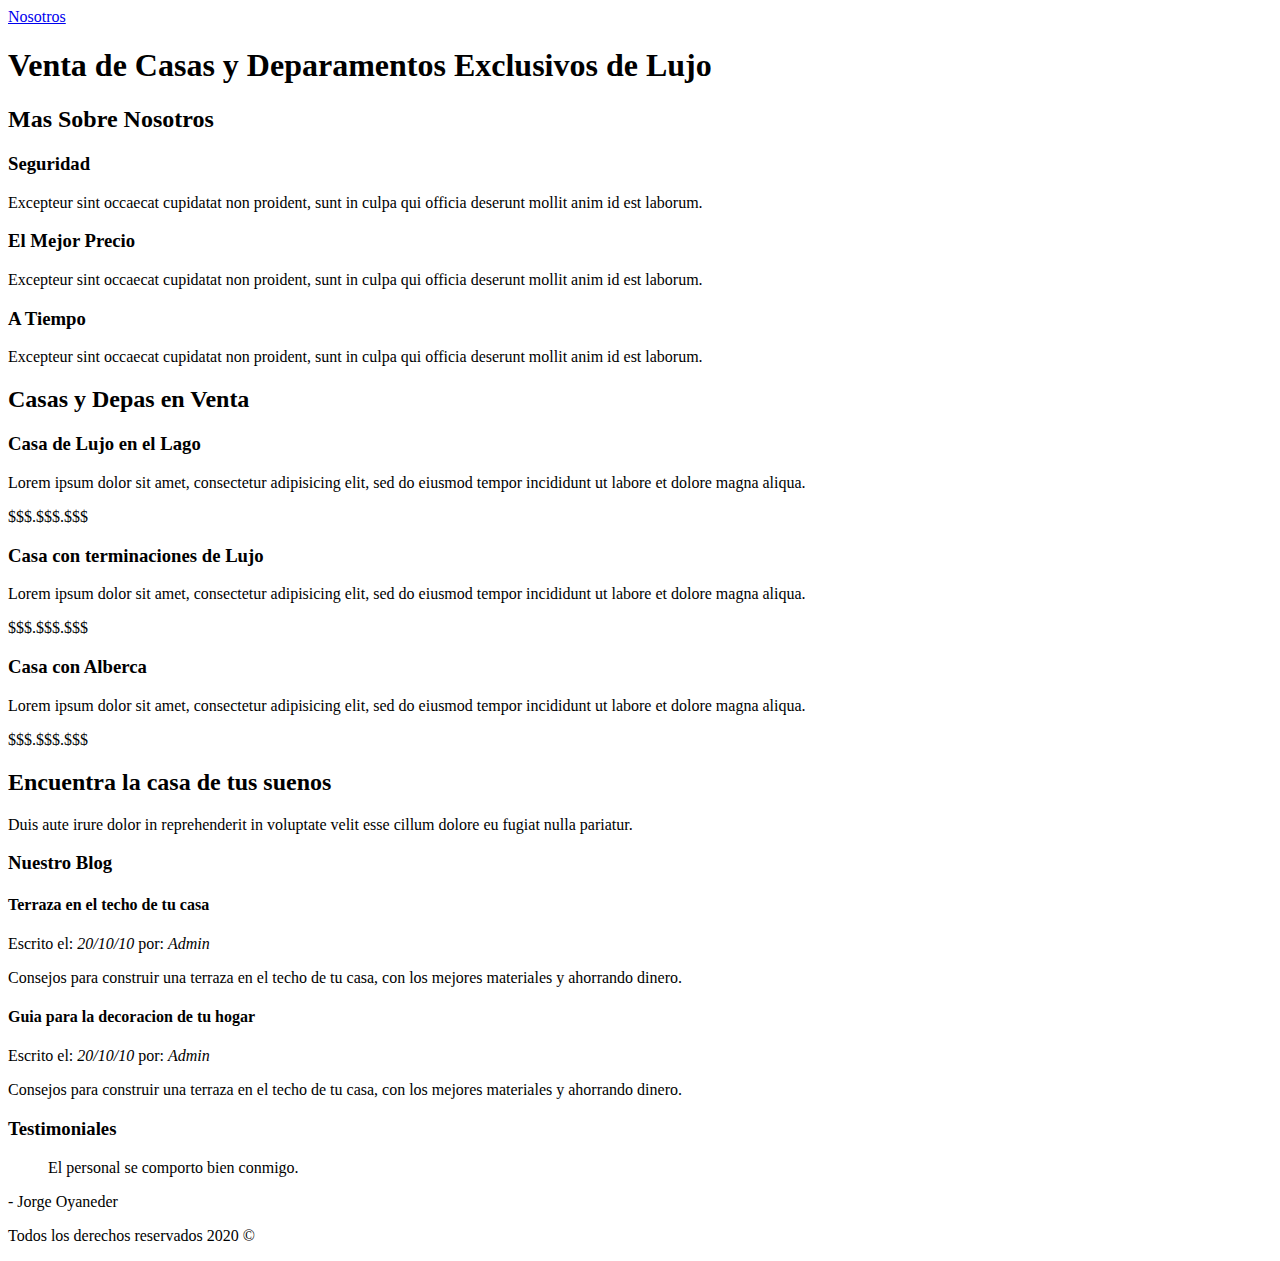
==== index.html @ d599cbd3 "lo basico html" ====
<!DOCTYPE html>
<html lang="en">

<head>
  <meta charset="UTF-8">
  <meta name="viewport" content="width=device-width, initial-scale=1.0">
  <meta http-equiv="X-UA-Compatible" content="ie=edge">
  <title>Bienes Raices</title>
</head>

<body>
  <a href="/nosotros.html">Nosotros</a>
  <h1>Venta de Casas y Deparamentos Exclusivos de Lujo</h1>
  <h2>Mas Sobre Nosotros</h2>
  <h3>Seguridad</h3>
  <p>Excepteur sint occaecat cupidatat non proident, sunt in culpa qui officia deserunt mollit anim id est laborum.</p>
  <h3>El Mejor Precio</h3>
  <p>Excepteur sint occaecat cupidatat non proident, sunt in culpa qui officia deserunt mollit anim id est laborum.</p>
  <h3>A Tiempo</h3>
  <p>Excepteur sint occaecat cupidatat non proident, sunt in culpa qui officia deserunt mollit anim id est laborum.</p>
  <h2>Casas y Depas en Venta</h2>
  <h3>Casa de Lujo en el Lago</h3>
  <p>Lorem ipsum dolor sit amet, consectetur adipisicing elit, sed do eiusmod tempor incididunt ut labore et dolore magna aliqua.</p>
  <p>$$$.$$$.$$$</p>
  <h3>Casa con terminaciones de Lujo</h3>
  <p>Lorem ipsum dolor sit amet, consectetur adipisicing elit, sed do eiusmod tempor incididunt ut labore et dolore magna aliqua.</p>
  <p>$$$.$$$.$$$</p>
  <h3>Casa con Alberca</h3>
  <p>Lorem ipsum dolor sit amet, consectetur adipisicing elit, sed do eiusmod tempor incididunt ut labore et dolore magna aliqua.</p>
  <p>$$$.$$$.$$$</p>
  <h2>Encuentra la casa de tus suenos</h2>
  <p>Duis aute irure dolor in reprehenderit in voluptate velit esse cillum dolore eu fugiat nulla pariatur.</p>
  <h3>Nuestro Blog</h3>
  <h4>Terraza en el techo de tu casa</h4>
  <p>Escrito el: <em>20/10/10</em> por: <em>Admin</em></p>
  <p>Consejos para construir una terraza en el techo de tu casa, con los mejores materiales y ahorrando dinero.</p>
  <h4>Guia para la decoracion de tu hogar</h4>
  <p>Escrito el: <em>20/10/10</em> por: <em>Admin</em></p>
  <p>Consejos para construir una terraza en el techo de tu casa, con los mejores materiales y ahorrando dinero.</p>
  <h3>Testimoniales</h3>
  <blockquote>El personal se comporto bien conmigo.</blockquote>
  <p>- Jorge Oyaneder</p>
  <p>Todos los derechos reservados 2020 &copy;</p>
</body>

</html>
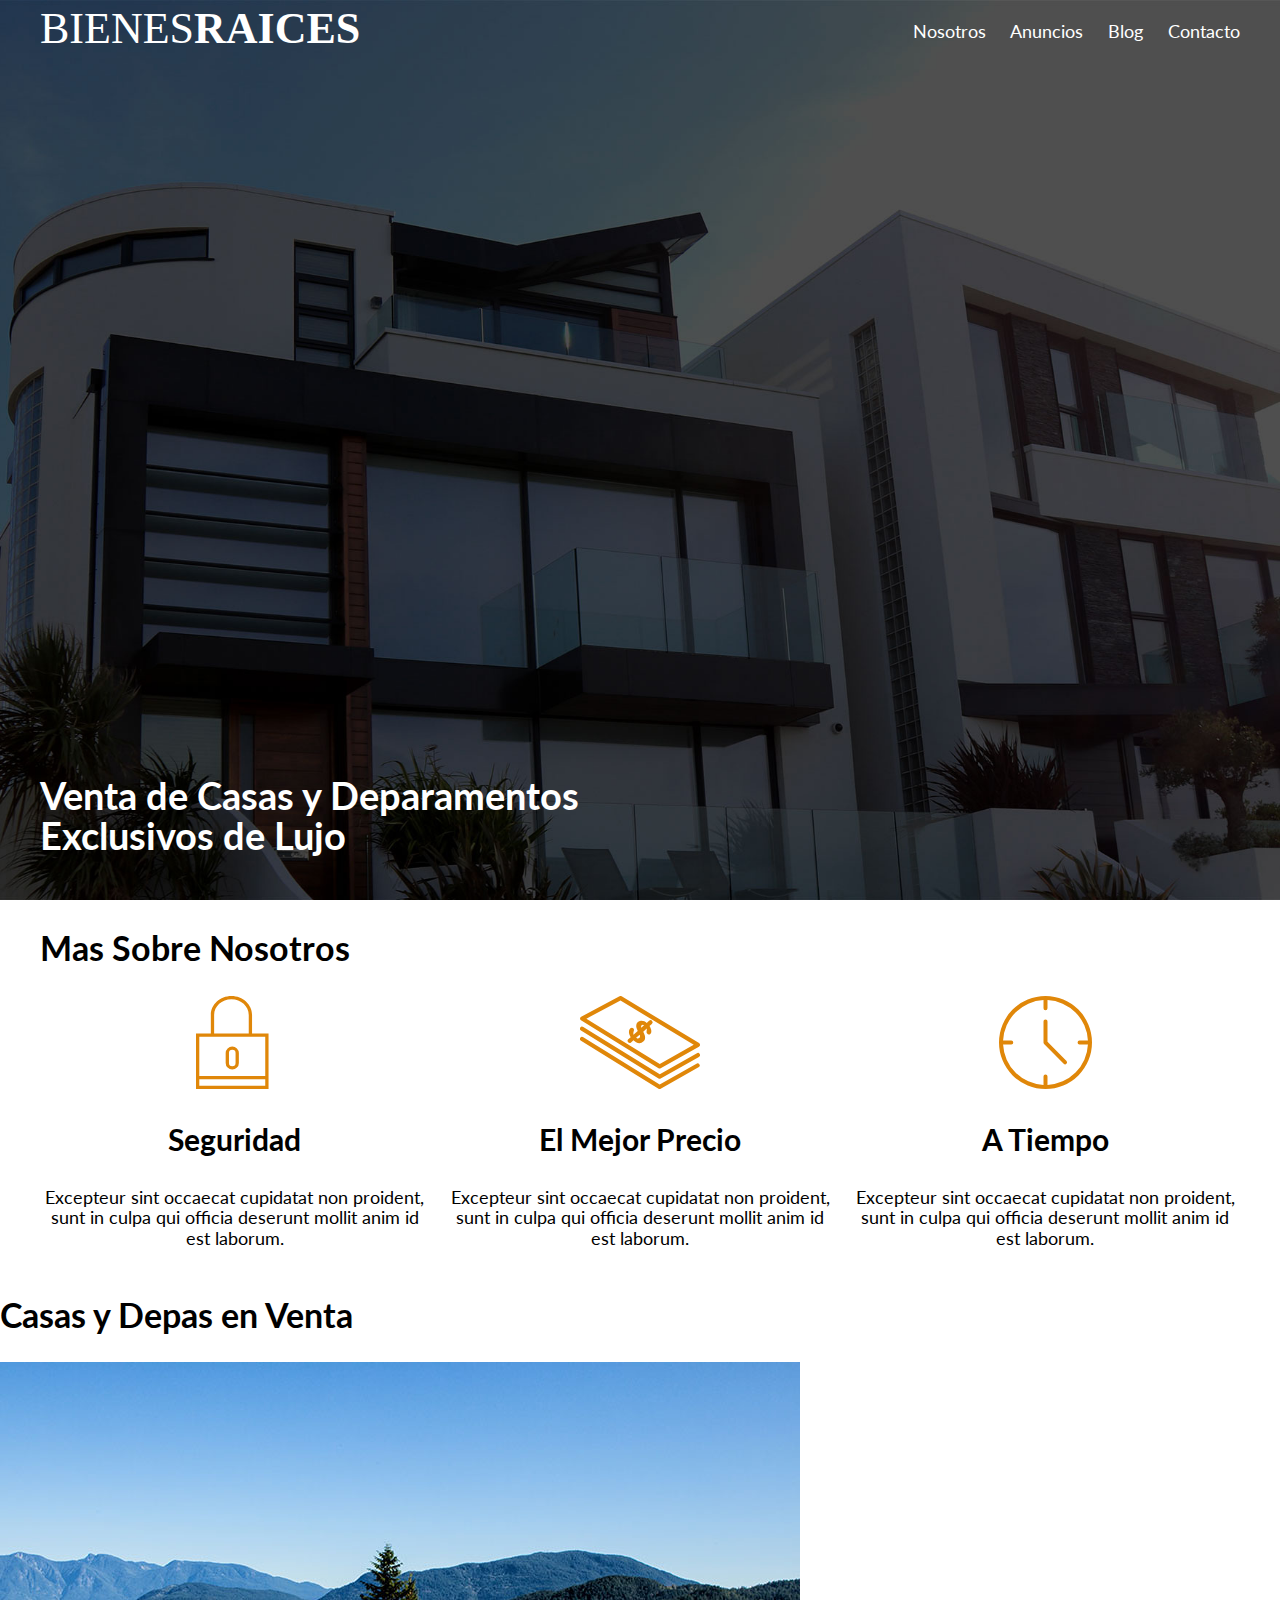
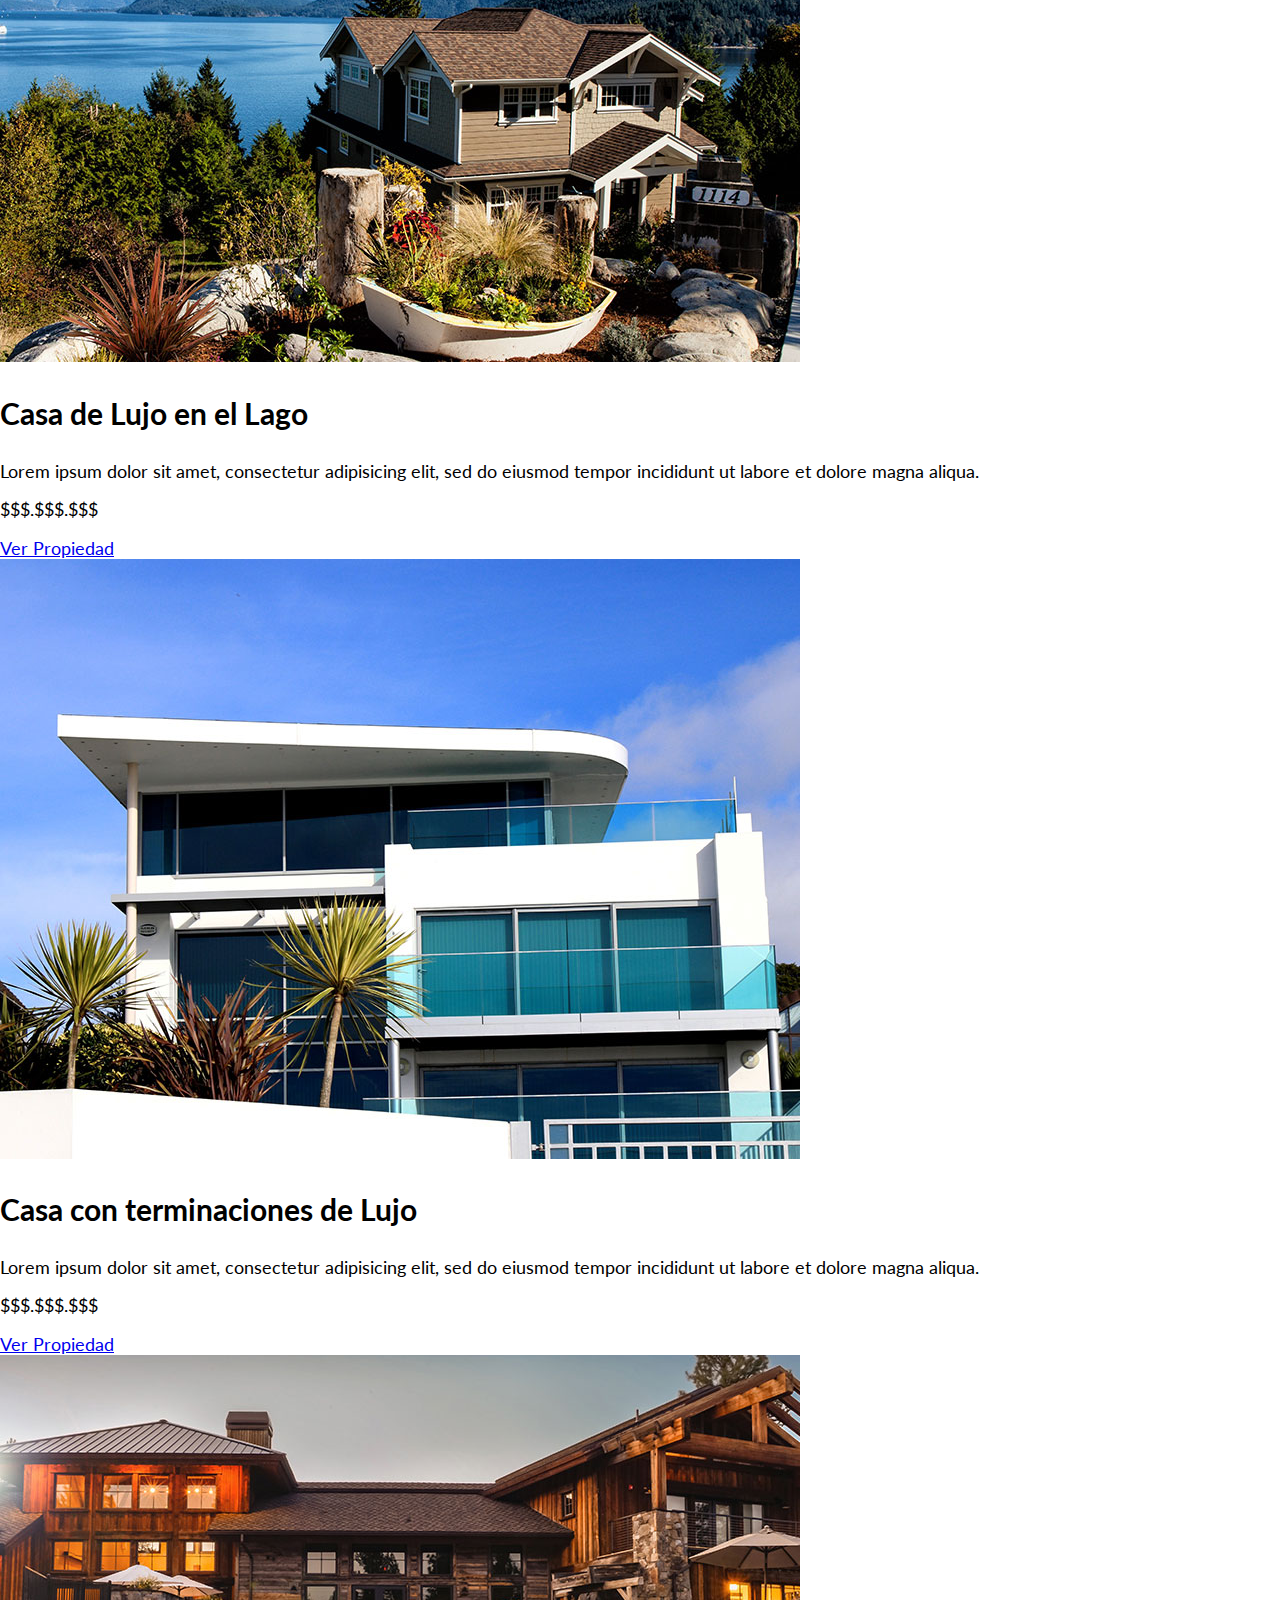
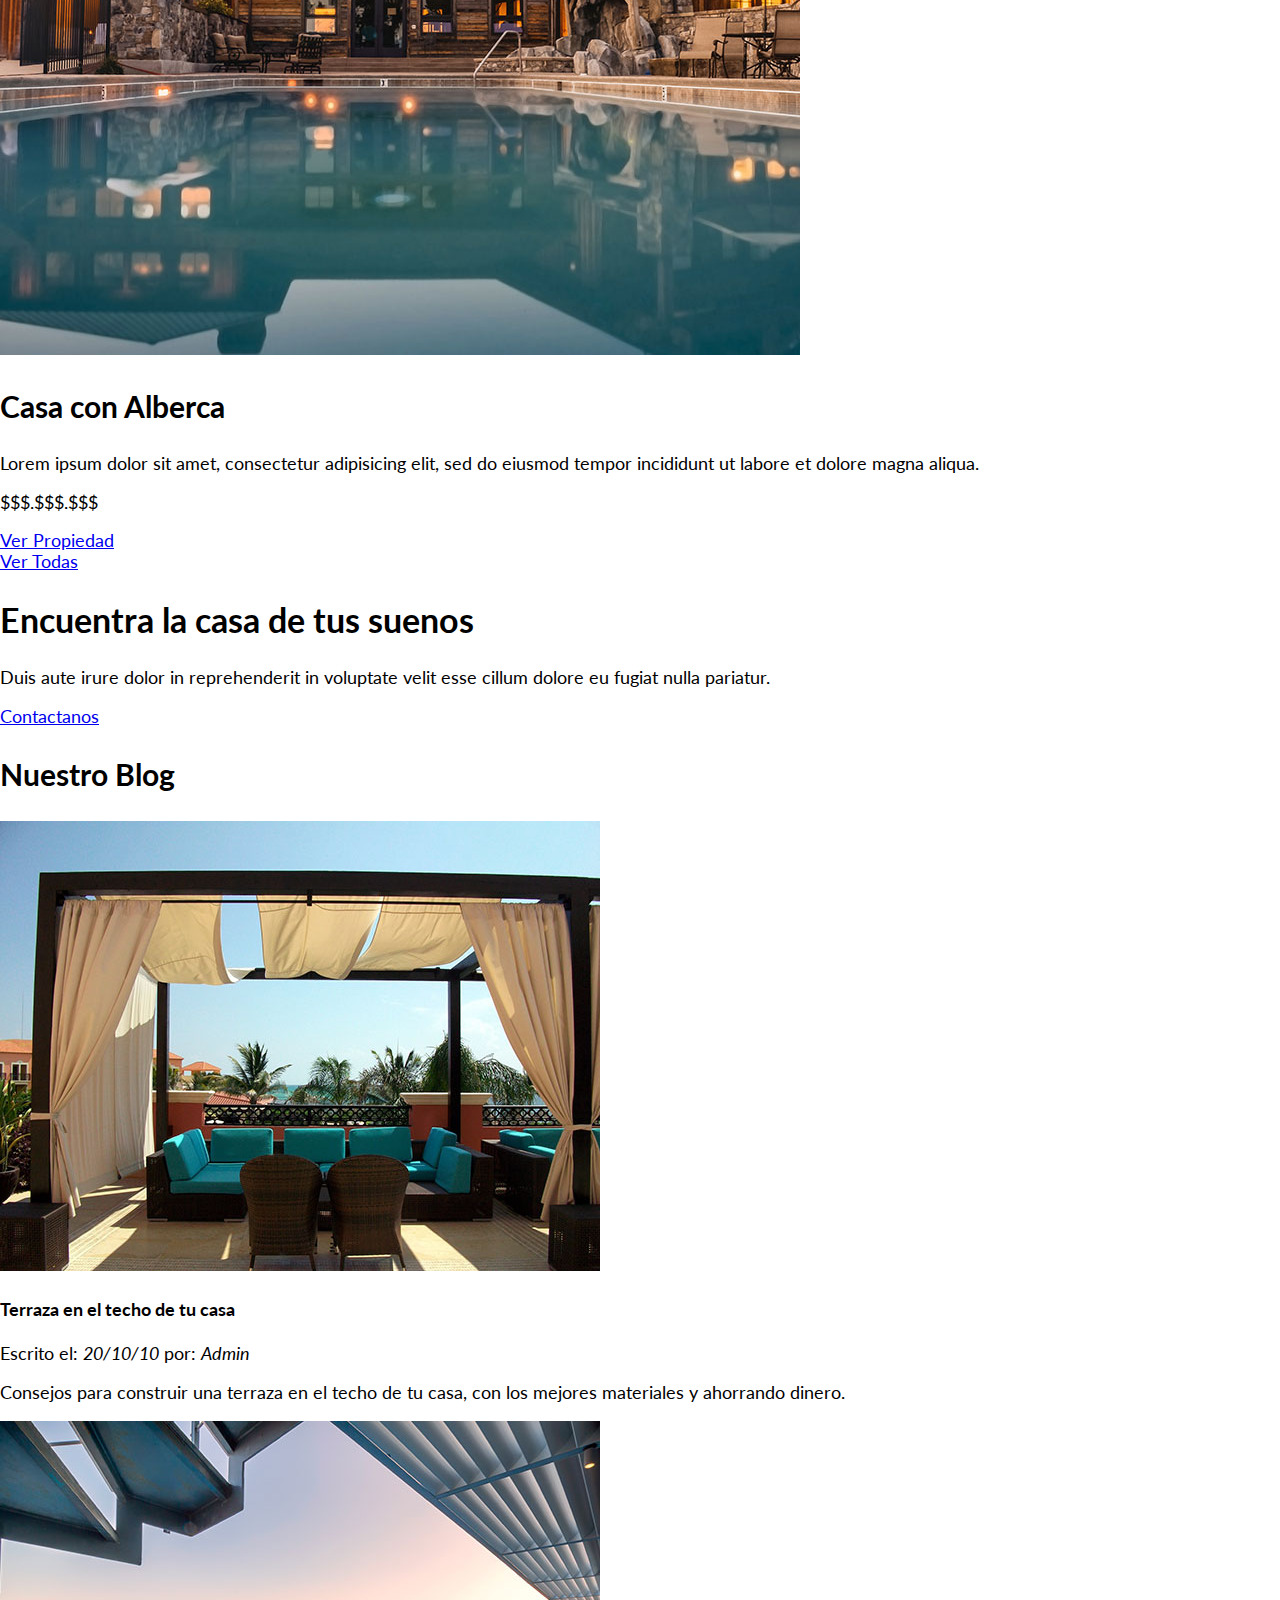
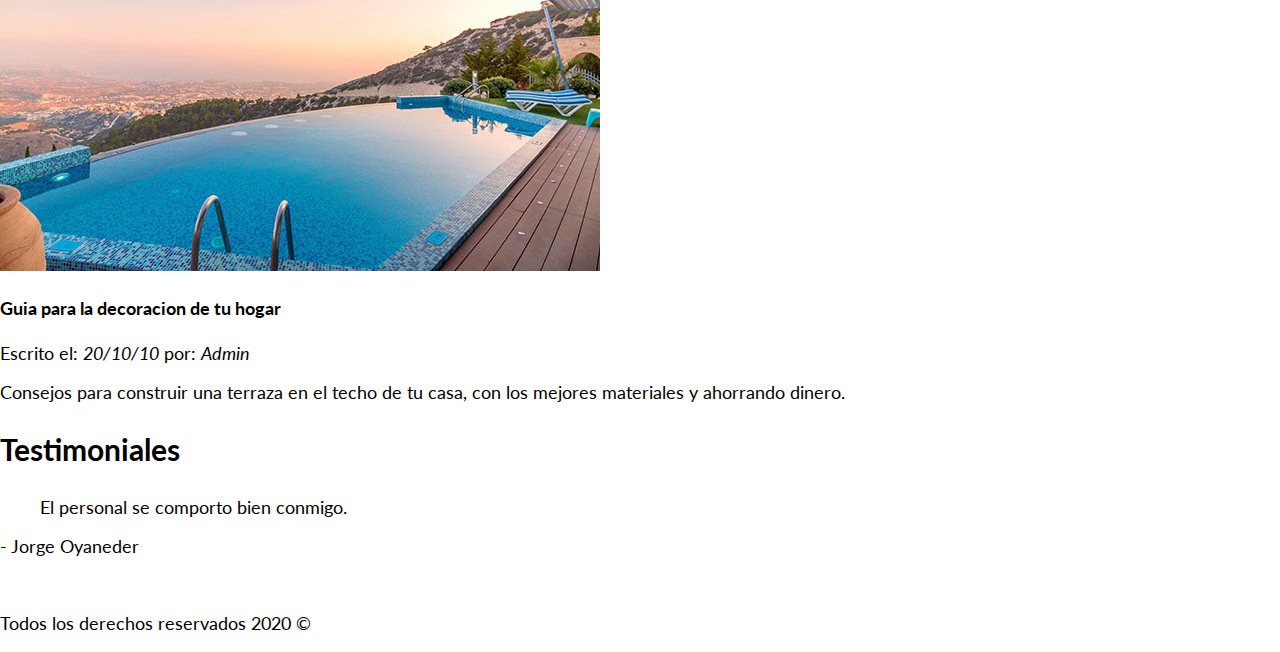
==== commit b7df21f5: "agregando css hasta la clase 36" ====
--- a/index.html
+++ b/index.html
@@ -6,41 +6,122 @@
   <meta name="viewport" content="width=device-width, initial-scale=1.0">
   <meta http-equiv="X-UA-Compatible" content="ie=edge">
   <title>Bienes Raices</title>
+  <link href="https://fonts.googleapis.com/css2?family=Lato:wght@300;400;700;900&display=swap" rel="stylesheet">
+  <link rel="stylesheet" href="css/normalize.css">
+  <link rel="stylesheet" href="css/style.css">
 </head>
 
 <body>
-  <a href="/nosotros.html">Nosotros</a>
-  <h1>Venta de Casas y Deparamentos Exclusivos de Lujo</h1>
-  <h2>Mas Sobre Nosotros</h2>
-  <h3>Seguridad</h3>
-  <p>Excepteur sint occaecat cupidatat non proident, sunt in culpa qui officia deserunt mollit anim id est laborum.</p>
-  <h3>El Mejor Precio</h3>
-  <p>Excepteur sint occaecat cupidatat non proident, sunt in culpa qui officia deserunt mollit anim id est laborum.</p>
-  <h3>A Tiempo</h3>
-  <p>Excepteur sint occaecat cupidatat non proident, sunt in culpa qui officia deserunt mollit anim id est laborum.</p>
-  <h2>Casas y Depas en Venta</h2>
-  <h3>Casa de Lujo en el Lago</h3>
-  <p>Lorem ipsum dolor sit amet, consectetur adipisicing elit, sed do eiusmod tempor incididunt ut labore et dolore magna aliqua.</p>
-  <p>$$$.$$$.$$$</p>
-  <h3>Casa con terminaciones de Lujo</h3>
-  <p>Lorem ipsum dolor sit amet, consectetur adipisicing elit, sed do eiusmod tempor incididunt ut labore et dolore magna aliqua.</p>
-  <p>$$$.$$$.$$$</p>
-  <h3>Casa con Alberca</h3>
-  <p>Lorem ipsum dolor sit amet, consectetur adipisicing elit, sed do eiusmod tempor incididunt ut labore et dolore magna aliqua.</p>
-  <p>$$$.$$$.$$$</p>
-  <h2>Encuentra la casa de tus suenos</h2>
-  <p>Duis aute irure dolor in reprehenderit in voluptate velit esse cillum dolore eu fugiat nulla pariatur.</p>
-  <h3>Nuestro Blog</h3>
-  <h4>Terraza en el techo de tu casa</h4>
-  <p>Escrito el: <em>20/10/10</em> por: <em>Admin</em></p>
-  <p>Consejos para construir una terraza en el techo de tu casa, con los mejores materiales y ahorrando dinero.</p>
-  <h4>Guia para la decoracion de tu hogar</h4>
-  <p>Escrito el: <em>20/10/10</em> por: <em>Admin</em></p>
-  <p>Consejos para construir una terraza en el techo de tu casa, con los mejores materiales y ahorrando dinero.</p>
-  <h3>Testimoniales</h3>
-  <blockquote>El personal se comporto bien conmigo.</blockquote>
-  <p>- Jorge Oyaneder</p>
-  <p>Todos los derechos reservados 2020 &copy;</p>
+  <header class="site-header inicio">
+    <div class="contenedor contenido-header">
+      <div class="barra">
+        <a href="/">
+          <img src="img/logo.svg" alt="Logotipo de Bienes Raices">
+        </a>
+        <nav class="navegacion">
+          <a href="nosotros.html">Nosotros</a>
+          <a href="anuncios.html">Anuncios</a>
+          <a href="blog.html">Blog</a>
+          <a href="contacto.html">Contacto</a>
+        </nav>
+      </div>
+      <h1>Venta de Casas y Deparamentos Exclusivos de Lujo</h1>
+    </div>
+  </header>
+
+  <section class="contenedor seccion">
+    <h2>Mas Sobre Nosotros</h2>
+
+    <div class="icono-nosotros">
+      <div class="icono">
+        <img src="img/icono1.svg" alt="icono seguridad">
+        <h3>Seguridad</h3>
+        <p>Excepteur sint occaecat cupidatat non proident, sunt in culpa qui officia deserunt mollit anim id est laborum.</p>
+      </div>
+
+      <div class="icono">
+        <img src="img/icono2.svg" alt="icono mejor precio">
+        <h3>El Mejor Precio</h3>
+        <p>Excepteur sint occaecat cupidatat non proident, sunt in culpa qui officia deserunt mollit anim id est laborum.</p>
+      </div>
+
+      <div class="icono">
+        <img src="img/icono3.svg" alt="icono a tiempo">
+        <h3>A Tiempo</h3>
+        <p>Excepteur sint occaecat cupidatat non proident, sunt in culpa qui officia deserunt mollit anim id est laborum.</p>
+      </div>
+    </div>
+  </section>
+
+  <main>
+    <h2>Casas y Depas en Venta</h2>
+    <div class="">
+      <img src="img/anuncio1.jpg" alt="anuncio casa en el lago">
+      <h3>Casa de Lujo en el Lago</h3>
+      <p>Lorem ipsum dolor sit amet, consectetur adipisicing elit, sed do eiusmod tempor incididunt ut labore et dolore magna aliqua.</p>
+      <p>$$$.$$$.$$$</p>
+      <a href="#">Ver Propiedad</a>
+    </div>
+
+    <div class="">
+      <img src="img/anuncio2.jpg" alt="anuncio con terminaciones de lujo">
+      <h3>Casa con terminaciones de Lujo</h3>
+      <p>Lorem ipsum dolor sit amet, consectetur adipisicing elit, sed do eiusmod tempor incididunt ut labore et dolore magna aliqua.</p>
+      <p>$$$.$$$.$$$</p>
+      <a href="#">Ver Propiedad</a>
+    </div>
+
+    <div class="">
+      <img src="img/anuncio3.jpg" alt="anuncio casa con alberca">
+      <h3>Casa con Alberca</h3>
+      <p>Lorem ipsum dolor sit amet, consectetur adipisicing elit, sed do eiusmod tempor incididunt ut labore et dolore magna aliqua.</p>
+      <p>$$$.$$$.$$$</p>
+      <a href="#">Ver Propiedad</a>
+    </div>
+
+    <a href="anuncios.html">Ver Todas</a>
+  </main>
+
+  <section>
+    <h2>Encuentra la casa de tus suenos</h2>
+    <p>Duis aute irure dolor in reprehenderit in voluptate velit esse cillum dolore eu fugiat nulla pariatur.</p>
+    <a href="contacto.html">Contactanos</a>
+  </section>
+
+  <section>
+    <h3>Nuestro Blog</h3>
+    <article class="">
+      <img src="img/blog1.jpg" alt="Entrada de blog">
+      <h4>Terraza en el techo de tu casa</h4>
+      <p>Escrito el: <em>20/10/10</em> por: <em>Admin</em></p>
+      <p>Consejos para construir una terraza en el techo de tu casa, con los mejores materiales y ahorrando dinero.</p>
+    </article>
+
+    <article class="">
+      <img src="img/blog2.jpg" alt="Entrada de Blog">
+      <h4>Guia para la decoracion de tu hogar</h4>
+      <p>Escrito el: <em>20/10/10</em> por: <em>Admin</em></p>
+      <p>Consejos para construir una terraza en el techo de tu casa, con los mejores materiales y ahorrando dinero.</p>
+    </article>
+  </section>
+
+  <section>
+    <h3>Testimoniales</h3>
+    <blockquote>
+      El personal se comporto bien conmigo.
+    </blockquote>
+    <p>- Jorge Oyaneder</p>
+  </section>
+
+  <footer>
+    <nav class="navegacion">
+      <a href="nosotros.html">Nosotros</a>
+      <a href="anuncios.html">Anuncios</a>
+      <a href="blog.html">Blog</a>
+      <a href="contacto.html">Contacto</a>
+    </nav>
+    <p>Todos los derechos reservados 2020 &copy;</p>
+  </footer>
 </body>
 
 </html>
--- a/css/style.css
+++ b/css/style.css
@@ -0,0 +1,76 @@
+
+html{
+  font-size: 62.5%;/**rems ajuste 10px = 1rem**/
+}
+body{
+  font-family: 'Lato', sans-serif;
+  font-size: 1.8rem;
+}
+/**globales**/
+h1{
+  font-size: 3.8rem;
+}
+h2{
+  font-size: 3.4rem;
+}
+h3{
+  font-size: 3rem;
+}
+.contenedor{
+  max-width: 120rem;
+  margin: 0 auto;
+}
+/**utilidades**/
+.seccion{
+  margin-top: 2rem;
+  margin-bottom: 2rem;
+}
+/**header**/
+.site-header.inicio{
+  background-image: url(../img/header.jpg);
+  background-position: center;
+  background-size: cover;/**fuerza el ajuste de la imagen sin perder proporciones**/
+  height: 100vh; /**toma el 100% de la pantalla y ajusta la imagen**/
+  min-height: 60rem; /**el minimo ancho de la imagen**/
+}
+.contenido-header{
+  height: 100%; /**para que tome el 100% del espacio vertical**/
+  display: flex;
+  flex-direction: column;
+  justify-content: space-between;
+}
+.contenido-header h1{
+  color: white;
+  padding-bottom: 2rem;
+  max-width: 60rem;
+  line-height: 4rem;
+
+}
+.barra{
+  display: flex;
+  justify-content: space-between;
+  align-items: center;
+  line-height: 3rem;
+}
+/**navegacion**/
+.navegacion a{
+  color: white;
+  text-decoration: none;
+  font-size: 1.8rem;
+  margin-right: 2rem;
+}
+.navegacion a:hover{
+  color: gray;
+}
+.navegacion a:last-of-type{
+  margin: 0;
+}
+/**iconos nosotros**/
+.icono-nosotros{
+  display: flex;
+  justify-content: space-between;
+}
+.icono{
+  flex-basis: calc(33.3% - 1rem);
+  text-align: center;
+}
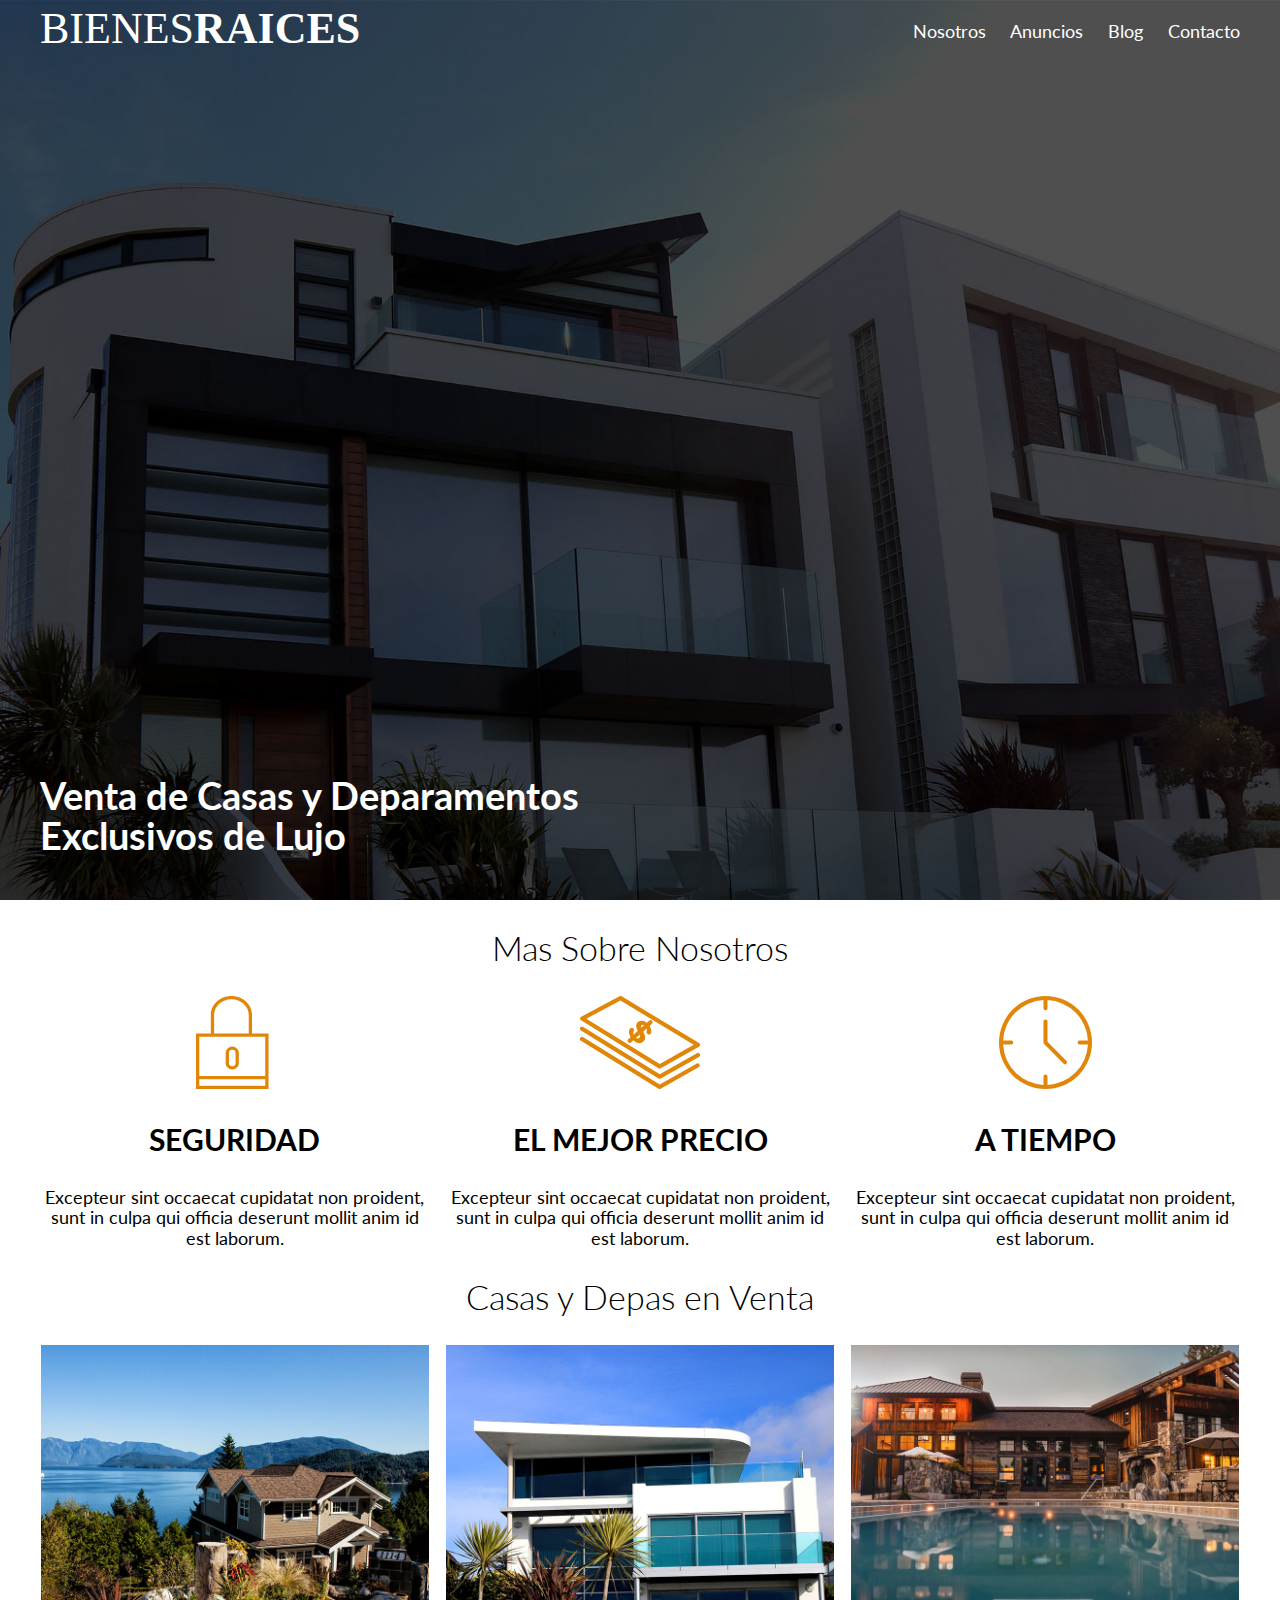
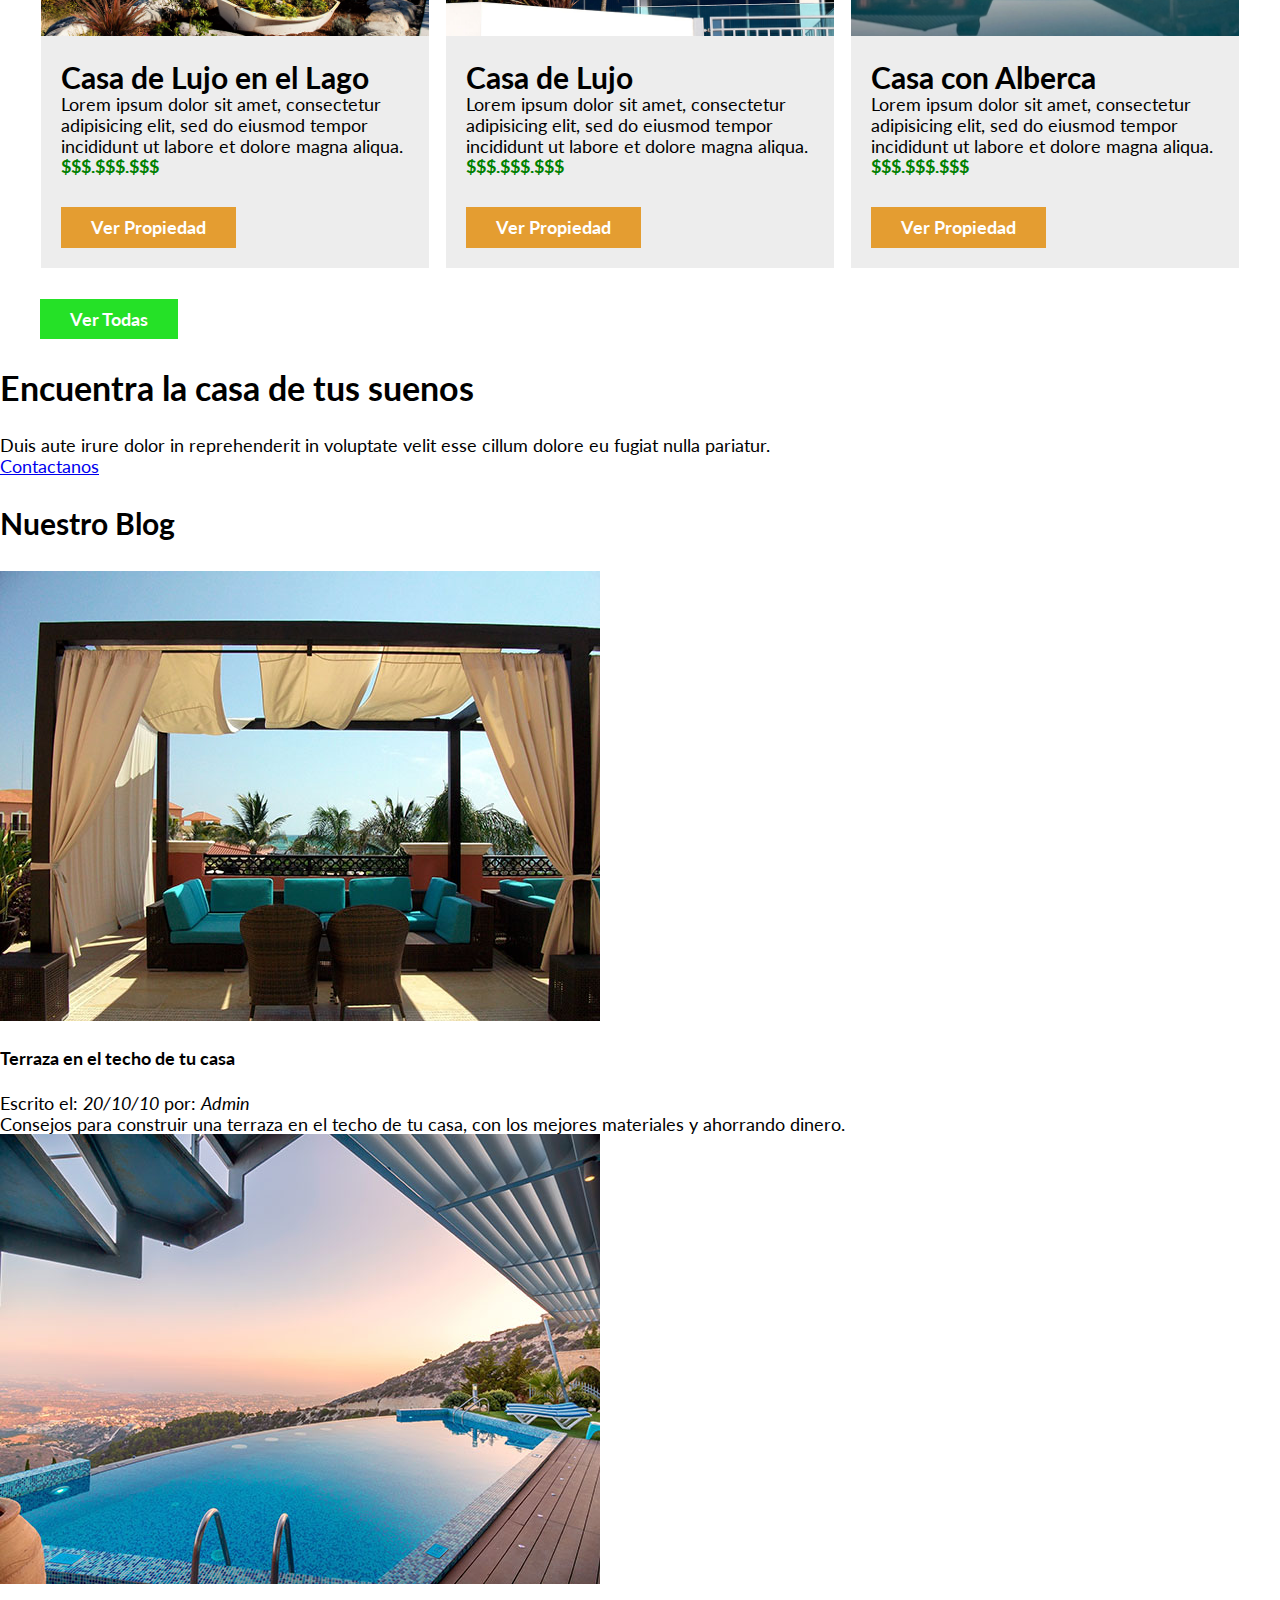
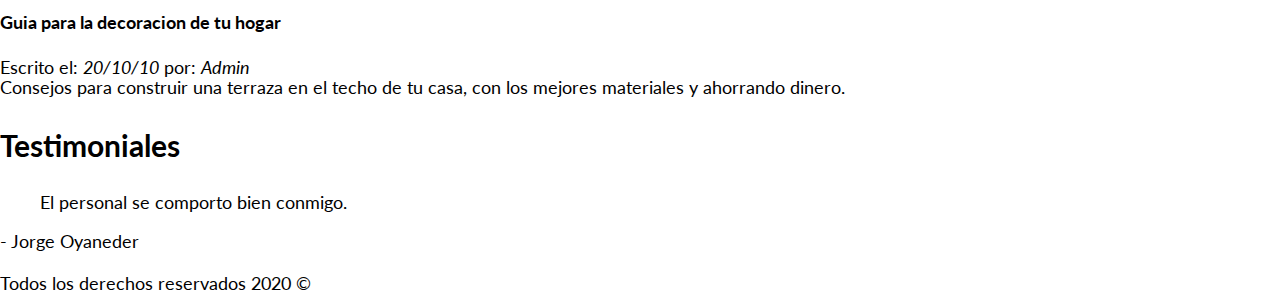
==== commit 664e06bf: "termino de rehacer el sitio web" ====
--- a/index.html
+++ b/index.html
@@ -30,7 +30,7 @@
   </header>
 
   <section class="contenedor seccion">
-    <h2>Mas Sobre Nosotros</h2>
+    <h2 class="centrar-texto fw300">Mas Sobre Nosotros</h2>
 
     <div class="icono-nosotros">
       <div class="icono">
@@ -53,33 +53,40 @@
     </div>
   </section>
 
-  <main>
-    <h2>Casas y Depas en Venta</h2>
-    <div class="">
-      <img src="img/anuncio1.jpg" alt="anuncio casa en el lago">
-      <h3>Casa de Lujo en el Lago</h3>
-      <p>Lorem ipsum dolor sit amet, consectetur adipisicing elit, sed do eiusmod tempor incididunt ut labore et dolore magna aliqua.</p>
-      <p>$$$.$$$.$$$</p>
-      <a href="#">Ver Propiedad</a>
+  <main class="contenedor seccion">
+    <h2 class="centrar-texto fw300">Casas y Depas en Venta</h2>
+    <div class="contenedor-anuncios">
+      <div class="anuncio">
+        <img src="img/anuncio1.jpg" alt="anuncio casa en el lago">
+        <div class="contenido-anuncio">
+          <h3>Casa de Lujo en el Lago</h3>
+          <p>Lorem ipsum dolor sit amet, consectetur adipisicing elit, sed do eiusmod tempor incididunt ut labore et dolore magna aliqua.</p>
+          <p class="precio">$$$.$$$.$$$</p>
+          <a class="boton boton-amarillo"href="#">Ver Propiedad</a>
+        </div>
+      </div>
+
+      <div class="anuncio">
+        <img src="img/anuncio2.jpg" alt="anuncio con terminaciones de lujo">
+        <div class="contenido-anuncio">
+          <h3>Casa de Lujo</h3>
+          <p>Lorem ipsum dolor sit amet, consectetur adipisicing elit, sed do eiusmod tempor incididunt ut labore et dolore magna aliqua.</p>
+          <p class="precio">$$$.$$$.$$$</p>
+          <a class="boton boton-amarillo"href="#">Ver Propiedad</a>
+        </div>
+      </div>
+
+      <div class="anuncio">
+        <img src="img/anuncio3.jpg" alt="anuncio casa con alberca">
+        <div class="contenido-anuncio">
+          <h3>Casa con Alberca</h3>
+          <p>Lorem ipsum dolor sit amet, consectetur adipisicing elit, sed do eiusmod tempor incididunt ut labore et dolore magna aliqua.</p>
+          <p class="precio">$$$.$$$.$$$</p>
+          <a class="boton boton-amarillo"href="#">Ver Propiedad</a>
+        </div>
+      </div>
     </div>
-
-    <div class="">
-      <img src="img/anuncio2.jpg" alt="anuncio con terminaciones de lujo">
-      <h3>Casa con terminaciones de Lujo</h3>
-      <p>Lorem ipsum dolor sit amet, consectetur adipisicing elit, sed do eiusmod tempor incididunt ut labore et dolore magna aliqua.</p>
-      <p>$$$.$$$.$$$</p>
-      <a href="#">Ver Propiedad</a>
-    </div>
-
-    <div class="">
-      <img src="img/anuncio3.jpg" alt="anuncio casa con alberca">
-      <h3>Casa con Alberca</h3>
-      <p>Lorem ipsum dolor sit amet, consectetur adipisicing elit, sed do eiusmod tempor incididunt ut labore et dolore magna aliqua.</p>
-      <p>$$$.$$$.$$$</p>
-      <a href="#">Ver Propiedad</a>
-    </div>
-
-    <a href="anuncios.html">Ver Todas</a>
+    <a class="boton boton-verde"href="anuncios.html">Ver Todas</a>
   </main>
 
   <section>
--- a/css/style.css
+++ b/css/style.css
@@ -1,12 +1,19 @@
 
 html{
+  box-sizing: border-box;
   font-size: 62.5%;/**rems ajuste 10px = 1rem**/
+}
+*, *:before, *:after{
+  box-sizing: inherit;
 }
 body{
   font-family: 'Lato', sans-serif;
   font-size: 1.8rem;
 }
 /**globales**/
+img{
+  max-width: 100%;
+}
 h1{
   font-size: 3.8rem;
 }
@@ -24,6 +31,27 @@
 .seccion{
   margin-top: 2rem;
   margin-bottom: 2rem;
+}
+.fw300{
+  font-weight: 300;
+}
+.centrar-texto{
+  text-align: center;
+}
+.boton{
+  color: white;
+  font-weight: 700;
+  text-decoration: none;
+  font-size: 1.8rem;
+  padding: 1rem 3rem;
+  display: inline-block;
+  margin-top: 3rem;
+}
+.boton-amarillo{
+  background-color: rgb(228, 157, 49);
+}
+.boton-verde{
+  background-color: rgba(30, 224, 32, 0.97);
 }
 /**header**/
 .site-header.inicio{
@@ -66,6 +94,7 @@
   margin: 0;
 }
 /**iconos nosotros**/
+
 .icono-nosotros{
   display: flex;
   justify-content: space-between;
@@ -74,3 +103,28 @@
   flex-basis: calc(33.3% - 1rem);
   text-align: center;
 }
+.icono h3{
+  text-transform: uppercase;
+}
+/**anuncios**/
+.contenedor-anuncios{
+  display: flex;
+  justify-content: space-between;
+}
+.anuncio{
+  flex-basis: calc(33.3% - 1rem);
+  border-style: solid;
+  border-color: white;
+  border-width: 0.1rem;
+  background-color: rgb(237, 237, 237);
+}
+.contenido-anuncio{
+  padding: 2rem;
+}
+.contenido-anuncio h3, p{
+  margin: 0;
+}
+.precio{
+  color: green;
+  font-weight: 700;
+}
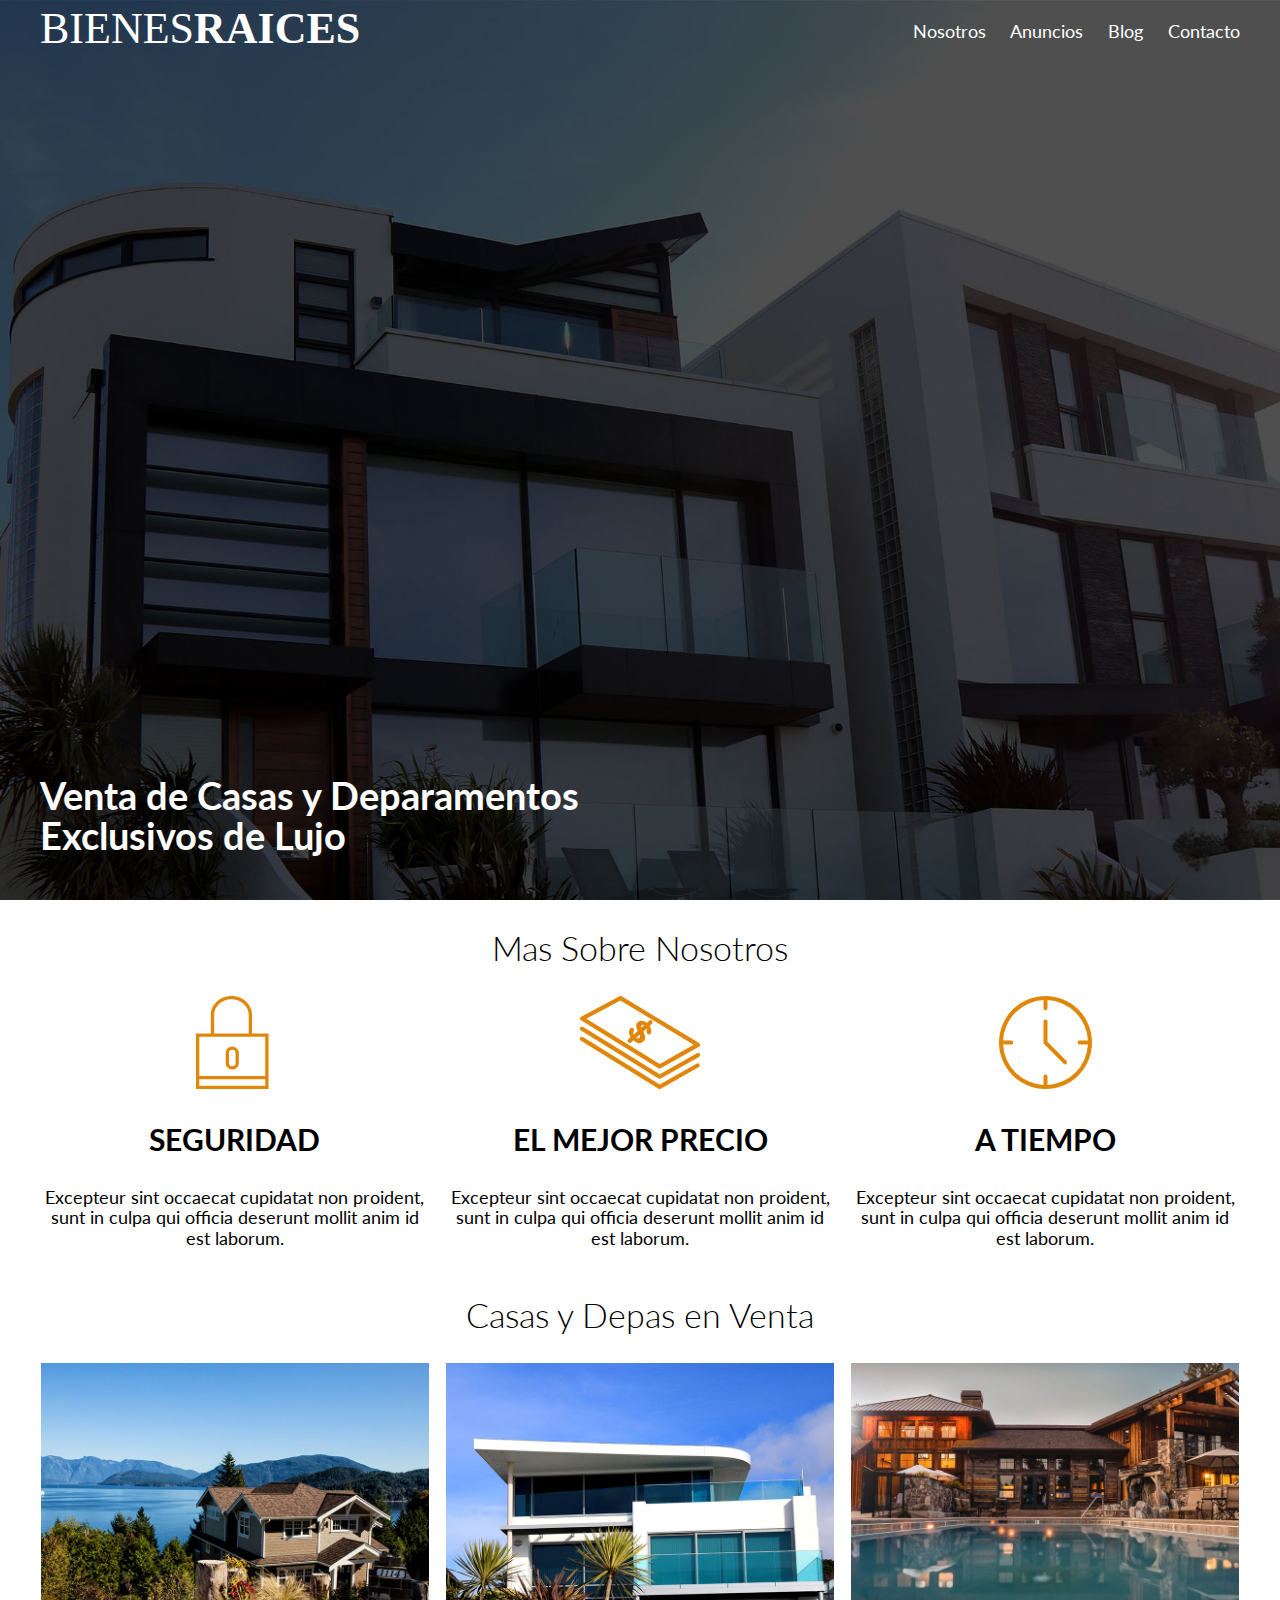
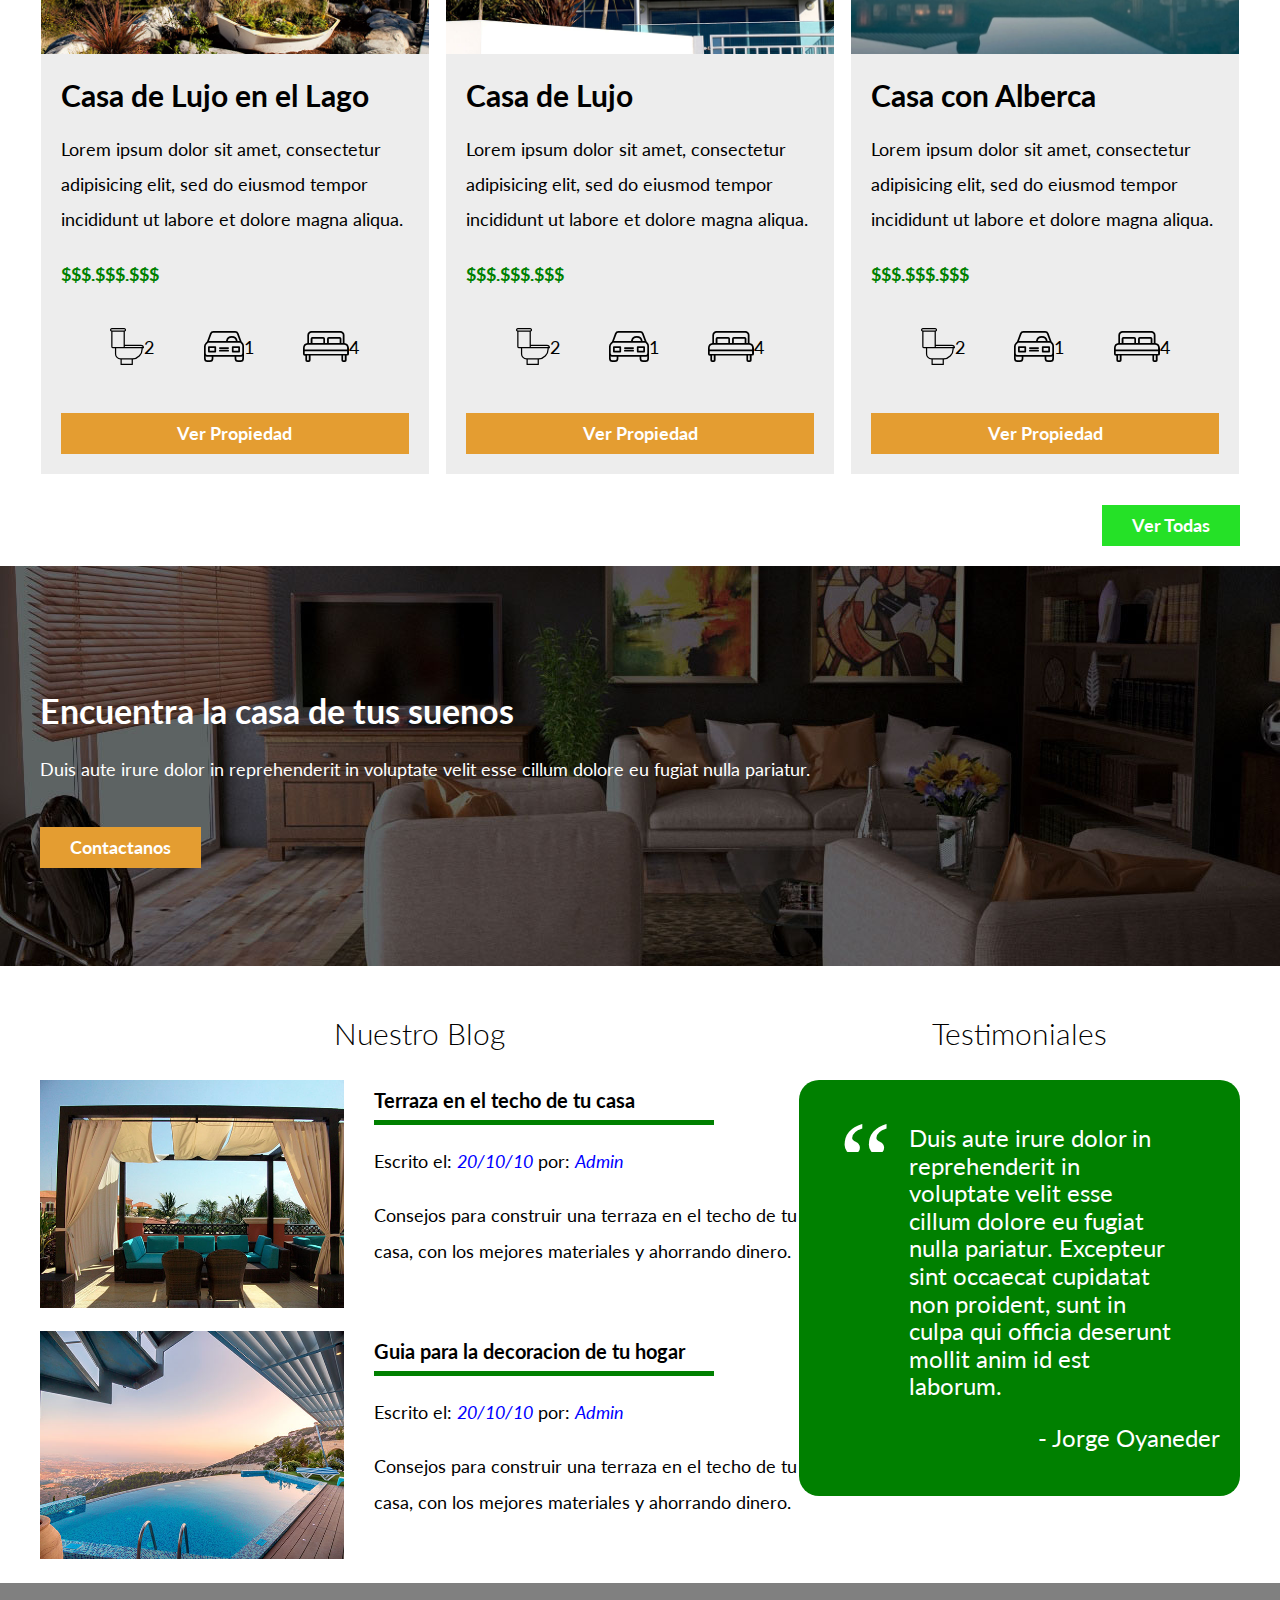
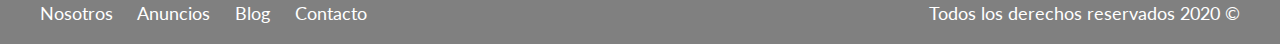
==== commit 536f410c: "finalizamos la pagina principal html y css" ====
--- a/index.html
+++ b/index.html
@@ -62,7 +62,21 @@
           <h3>Casa de Lujo en el Lago</h3>
           <p>Lorem ipsum dolor sit amet, consectetur adipisicing elit, sed do eiusmod tempor incididunt ut labore et dolore magna aliqua.</p>
           <p class="precio">$$$.$$$.$$$</p>
-          <a class="boton boton-amarillo"href="#">Ver Propiedad</a>
+          <ul class="iconos-caracteristicas">
+            <li>
+              <img src="img/icono_wc.svg" alt="icono wc">
+              <p>2</p>
+            </li>
+            <li>
+              <img src="img/icono_estacionamiento.svg" alt="icono estacionamiento">
+              <p>1</p>
+            </li>
+            <li>
+              <img src="img/icono_dormitorio.svg" alt="icono dormitorios">
+              <p>4</p>
+            </li>
+          </ul>
+          <a class="boton boton-amarillo d-block centrar-texto" href="#">Ver Propiedad</a>
         </div>
       </div>
 
@@ -72,7 +86,21 @@
           <h3>Casa de Lujo</h3>
           <p>Lorem ipsum dolor sit amet, consectetur adipisicing elit, sed do eiusmod tempor incididunt ut labore et dolore magna aliqua.</p>
           <p class="precio">$$$.$$$.$$$</p>
-          <a class="boton boton-amarillo"href="#">Ver Propiedad</a>
+          <ul class="iconos-caracteristicas">
+            <li>
+              <img src="img/icono_wc.svg" alt="icono wc">
+              <p>2</p>
+            </li>
+            <li>
+              <img src="img/icono_estacionamiento.svg" alt="icono estacionamiento">
+              <p>1</p>
+            </li>
+            <li>
+              <img src="img/icono_dormitorio.svg" alt="icono dormitorios">
+              <p>4</p>
+            </li>
+          </ul>
+          <a class="boton boton-amarillo d-block centrar-texto" href="#">Ver Propiedad</a>
         </div>
       </div>
 
@@ -82,52 +110,88 @@
           <h3>Casa con Alberca</h3>
           <p>Lorem ipsum dolor sit amet, consectetur adipisicing elit, sed do eiusmod tempor incididunt ut labore et dolore magna aliqua.</p>
           <p class="precio">$$$.$$$.$$$</p>
-          <a class="boton boton-amarillo"href="#">Ver Propiedad</a>
+          <ul class="iconos-caracteristicas">
+            <li>
+              <img src="img/icono_wc.svg" alt="icono wc">
+              <p>2</p>
+            </li>
+            <li>
+              <img src="img/icono_estacionamiento.svg" alt="icono estacionamiento">
+              <p>1</p>
+            </li>
+            <li>
+              <img src="img/icono_dormitorio.svg" alt="icono dormitorios">
+              <p>4</p>
+            </li>
+          </ul>
+          <a class="boton boton-amarillo d-block centrar-texto" href="#">Ver Propiedad</a>
         </div>
       </div>
     </div>
-    <a class="boton boton-verde"href="anuncios.html">Ver Todas</a>
+    <div class="ver-todas">
+      <a class="boton boton-verde " href="anuncios.html">Ver Todas</a>
+    </div>
   </main>
 
-  <section>
-    <h2>Encuentra la casa de tus suenos</h2>
-    <p>Duis aute irure dolor in reprehenderit in voluptate velit esse cillum dolore eu fugiat nulla pariatur.</p>
-    <a href="contacto.html">Contactanos</a>
+  <section class="imagen-contacto">
+    <div class="contenedor contenido-contacto">
+      <h2>Encuentra la casa de tus suenos</h2>
+      <p>Duis aute irure dolor in reprehenderit in voluptate velit esse cillum dolore eu fugiat nulla pariatur.</p>
+      <a href="contacto.html" class="boton boton-amarillo">Contactanos</a>
+    </div>
   </section>
 
-  <section>
-    <h3>Nuestro Blog</h3>
-    <article class="">
-      <img src="img/blog1.jpg" alt="Entrada de blog">
-      <h4>Terraza en el techo de tu casa</h4>
-      <p>Escrito el: <em>20/10/10</em> por: <em>Admin</em></p>
-      <p>Consejos para construir una terraza en el techo de tu casa, con los mejores materiales y ahorrando dinero.</p>
-    </article>
+  <div class="seccion-inferior contenedor seccion">
+    <section class="blog">
+      <h3 class="centrar-texto fw300">Nuestro Blog</h3>
+      <article class="entrada-blog">
+        <div class="imagen">
+          <img src="img/blog1.jpg" alt="Entrada de blog">
+        </div>
+        <div class="texto-entrada">
+          <a href="#">
+            <h4>Terraza en el techo de tu casa</h4>
+          </a>
+          <p>Escrito el: <em>20/10/10</em> por: <em>Admin</em></p>
+          <p>Consejos para construir una terraza en el techo de tu casa, con los mejores materiales y ahorrando dinero.</p>
+        </div>
+      </article>
 
-    <article class="">
-      <img src="img/blog2.jpg" alt="Entrada de Blog">
-      <h4>Guia para la decoracion de tu hogar</h4>
-      <p>Escrito el: <em>20/10/10</em> por: <em>Admin</em></p>
-      <p>Consejos para construir una terraza en el techo de tu casa, con los mejores materiales y ahorrando dinero.</p>
-    </article>
-  </section>
+      <article class="entrada-blog">
+        <div class="imagen">
+          <img src="img/blog2.jpg" alt="Entrada de Blog">
+        </div>
+        <div class="texto-entrada">
+          <a href="#">
+            <h4>Guia para la decoracion de tu hogar</h4>
+          </a>
+          <p>Escrito el: <em>20/10/10</em> por: <em>Admin</em></p>
+          <p>Consejos para construir una terraza en el techo de tu casa, con los mejores materiales y ahorrando dinero.</p>
+        </div>
+      </article>
+    </section>
 
-  <section>
-    <h3>Testimoniales</h3>
-    <blockquote>
-      El personal se comporto bien conmigo.
-    </blockquote>
-    <p>- Jorge Oyaneder</p>
-  </section>
+    <section class="testimoniales">
+      <h3 class="centrar-texto fw300">Testimoniales</h3>
+      <div class="testimonial">
+        <blockquote>
+          Duis aute irure dolor in reprehenderit in voluptate velit esse cillum dolore eu fugiat nulla pariatur. Excepteur sint occaecat cupidatat non proident, sunt in culpa qui officia deserunt mollit anim id est laborum.
+        </blockquote>
+        <p>- Jorge Oyaneder</p>
+      </div>
+    </section>
+  </div>
 
-  <footer>
-    <nav class="navegacion">
-      <a href="nosotros.html">Nosotros</a>
-      <a href="anuncios.html">Anuncios</a>
-      <a href="blog.html">Blog</a>
-      <a href="contacto.html">Contacto</a>
-    </nav>
-    <p>Todos los derechos reservados 2020 &copy;</p>
+  <footer class="site-footer seccion">
+    <div class="contenedor contenedor-footer">
+      <nav class="navegacion">
+        <a href="nosotros.html">Nosotros</a>
+        <a href="anuncios.html">Anuncios</a>
+        <a href="blog.html">Blog</a>
+        <a href="contacto.html">Contacto</a>
+      </nav>
+      <p>Todos los derechos reservados 2020 &copy;</p>
+    </div>
   </footer>
 </body>
 
--- a/css/style.css
+++ b/css/style.css
@@ -1,44 +1,60 @@
-
-html{
+html {
   box-sizing: border-box;
-  font-size: 62.5%;/**rems ajuste 10px = 1rem**/
-}
-*, *:before, *:after{
+  font-size: 62.5%;
+  /**rems ajuste 10px = 1rem**/
+}
+
+*, *:before, *:after {
   box-sizing: inherit;
 }
-body{
+
+body {
   font-family: 'Lato', sans-serif;
   font-size: 1.8rem;
 }
+
 /**globales**/
-img{
+img {
   max-width: 100%;
 }
-h1{
+
+h1 {
   font-size: 3.8rem;
 }
-h2{
+
+h2 {
   font-size: 3.4rem;
 }
-h3{
+
+h3 {
   font-size: 3rem;
 }
-.contenedor{
+
+.contenedor {
   max-width: 120rem;
   margin: 0 auto;
 }
+
 /**utilidades**/
-.seccion{
+.seccion {
   margin-top: 2rem;
   margin-bottom: 2rem;
 }
-.fw300{
+
+.fw300 {
   font-weight: 300;
 }
-.centrar-texto{
+
+.centrar-texto {
   text-align: center;
 }
-.boton{
+
+.d-block {
+  display: block !important;
+}
+
+/**botones**/
+.boton {
   color: white;
   font-weight: 700;
   text-decoration: none;
@@ -47,84 +63,237 @@
   display: inline-block;
   margin-top: 3rem;
 }
-.boton-amarillo{
+
+.boton-amarillo {
   background-color: rgb(228, 157, 49);
 }
-.boton-verde{
+
+.boton-verde {
   background-color: rgba(30, 224, 32, 0.97);
 }
+
 /**header**/
-.site-header.inicio{
+.site-header.inicio {
   background-image: url(../img/header.jpg);
   background-position: center;
-  background-size: cover;/**fuerza el ajuste de la imagen sin perder proporciones**/
-  height: 100vh; /**toma el 100% de la pantalla y ajusta la imagen**/
-  min-height: 60rem; /**el minimo ancho de la imagen**/
-}
-.contenido-header{
-  height: 100%; /**para que tome el 100% del espacio vertical**/
+  background-size: cover;
+  /**fuerza el ajuste de la imagen sin perder proporciones**/
+  height: 100vh;
+  /**toma el 100% de la pantalla y ajusta la imagen**/
+  min-height: 60rem;
+  /**el minimo ancho de la imagen**/
+}
+
+.contenido-header {
+  height: 100%;
+  /**para que tome el 100% del espacio vertical**/
   display: flex;
   flex-direction: column;
   justify-content: space-between;
 }
-.contenido-header h1{
+
+.contenido-header h1 {
   color: white;
   padding-bottom: 2rem;
   max-width: 60rem;
   line-height: 4rem;
-
-}
-.barra{
+}
+
+.barra {
   display: flex;
   justify-content: space-between;
   align-items: center;
   line-height: 3rem;
 }
+
 /**navegacion**/
-.navegacion a{
+.navegacion a {
   color: white;
   text-decoration: none;
   font-size: 1.8rem;
   margin-right: 2rem;
 }
-.navegacion a:hover{
+
+.navegacion a:hover {
   color: gray;
 }
-.navegacion a:last-of-type{
-  margin: 0;
-}
+
+.navegacion a:last-of-type {
+  margin: 0;
+}
+
 /**iconos nosotros**/
-
-.icono-nosotros{
-  display: flex;
-  justify-content: space-between;
-}
-.icono{
+.icono-nosotros {
+  display: flex;
+  justify-content: space-between;
+}
+
+.icono {
   flex-basis: calc(33.3% - 1rem);
   text-align: center;
 }
-.icono h3{
+
+.icono h3 {
   text-transform: uppercase;
 }
+
 /**anuncios**/
-.contenedor-anuncios{
-  display: flex;
-  justify-content: space-between;
-}
-.anuncio{
+.contenedor-anuncios {
+  display: flex;
+  justify-content: space-between;
+}
+
+.anuncio {
   flex-basis: calc(33.3% - 1rem);
   border-style: solid;
   border-color: white;
   border-width: 0.1rem;
   background-color: rgb(237, 237, 237);
 }
-.contenido-anuncio{
+
+.contenido-anuncio {
   padding: 2rem;
 }
-.contenido-anuncio h3, p{
-  margin: 0;
-}
-.precio{
+
+.contenido-anuncio h3 {
+  margin: 0;
+}
+.contenido-anuncio p {
+  line-height: 3.5rem;
+  margin-top: 2rem;
+}
+.precio {
   color: green;
   font-weight: 700;
 }
+
+.iconos-caracteristicas {
+  list-style: none;
+  padding: 0;
+  display: flex;
+  justify-content: space-evenly;
+}
+
+.iconos-caracteristicas li {
+  display: flex;
+}
+
+.ver-todas {
+  display: flex;
+  justify-content: flex-end;
+}
+
+/**contacto imagen**/
+.imagen-contacto {
+  background-image: url(../img/encuentra.jpg);
+  background-position: center center;
+  height: 40rem;
+  display: flex;
+  align-items: center;
+}
+
+.contenido-contacto {
+  flex: 1;
+  color: white;
+}
+
+.contenido-contacto p {
+  font-size: 1.8rem;
+}
+
+/**seccion inferior**/
+.seccion-inferior {
+  display: flex;
+  justify-content: space-between;
+}
+
+.seccion-inferior .blog {
+  flex-basis: 66%;
+}
+
+.seccion-inferior .testimoniales {
+  flex-basis: calc(40% - 2rem);
+}
+
+.entrada-blog {
+  display: flex;
+  justify-content: space-between;
+  margin-bottom: 2rem;
+}
+
+.entrada-blog:last-of-type {
+  margin-bottom: 0;
+}
+
+.entrada-blog .imagen {
+  flex-basis: 40%;
+}
+
+.entrada-blog .texto-entrada {
+  flex-basis: calc(60% - 3rem);
+}
+
+.texto-entrada {
+  line-height: 2;
+}
+
+.texto-entrada a {
+  text-decoration: none;
+  color: black;
+}
+
+.texto-entrada h4 {
+  margin: 0;
+  font-size: 2rem;
+}
+
+.texto-entrada h4::after {
+  content: '';
+  display: block;
+  width: 80%;
+  height: 0.5rem;
+  background-color: green;
+}
+
+.texto-entrada em {
+  color: blue;
+}
+
+/*testo,pmoa;*/
+.testimonial{
+  background-color: green;
+  font-size: 2.4rem;
+  padding: 2rem;
+  color: white;
+  border-radius: 2rem;
+}
+.testimonial p{
+  text-align: right;
+}
+.testimonial blockquote::before{
+  content: '';
+  background-image: url(../img/comilla.svg);
+  width: 5rem;
+  height: 5rem;
+  position: absolute;
+  left: -2rem;
+  top: -2rem;
+}
+.testimonial blockquote{
+  position: relative;
+  padding-left: 5rem;
+}
+.site-footer{
+  background-color: gray;
+  margin: 0;
+}
+.contenedor-footer{
+  padding: 2rem 0;
+  display: flex;
+  justify-content: space-between;
+
+}
+.contenedor.contenedor-footer p{
+  margin: 0;
+  color: white;
+}
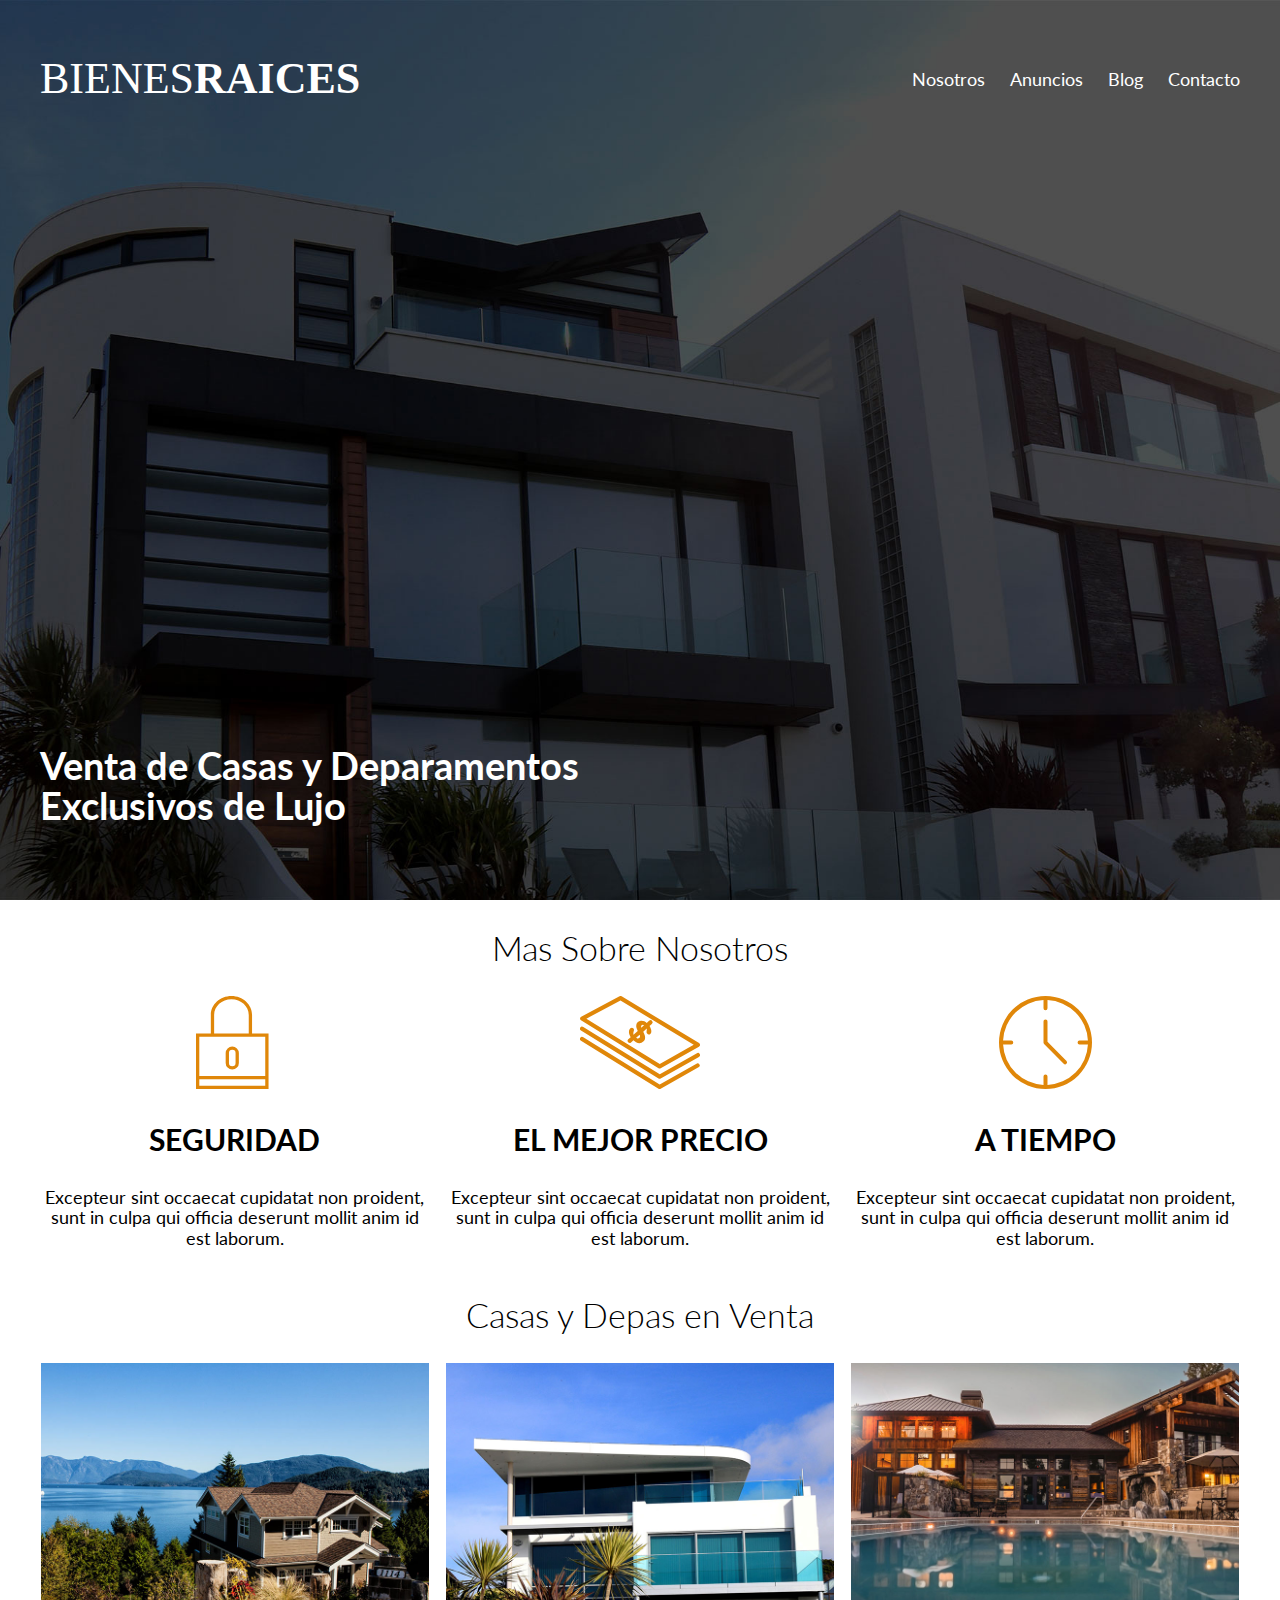
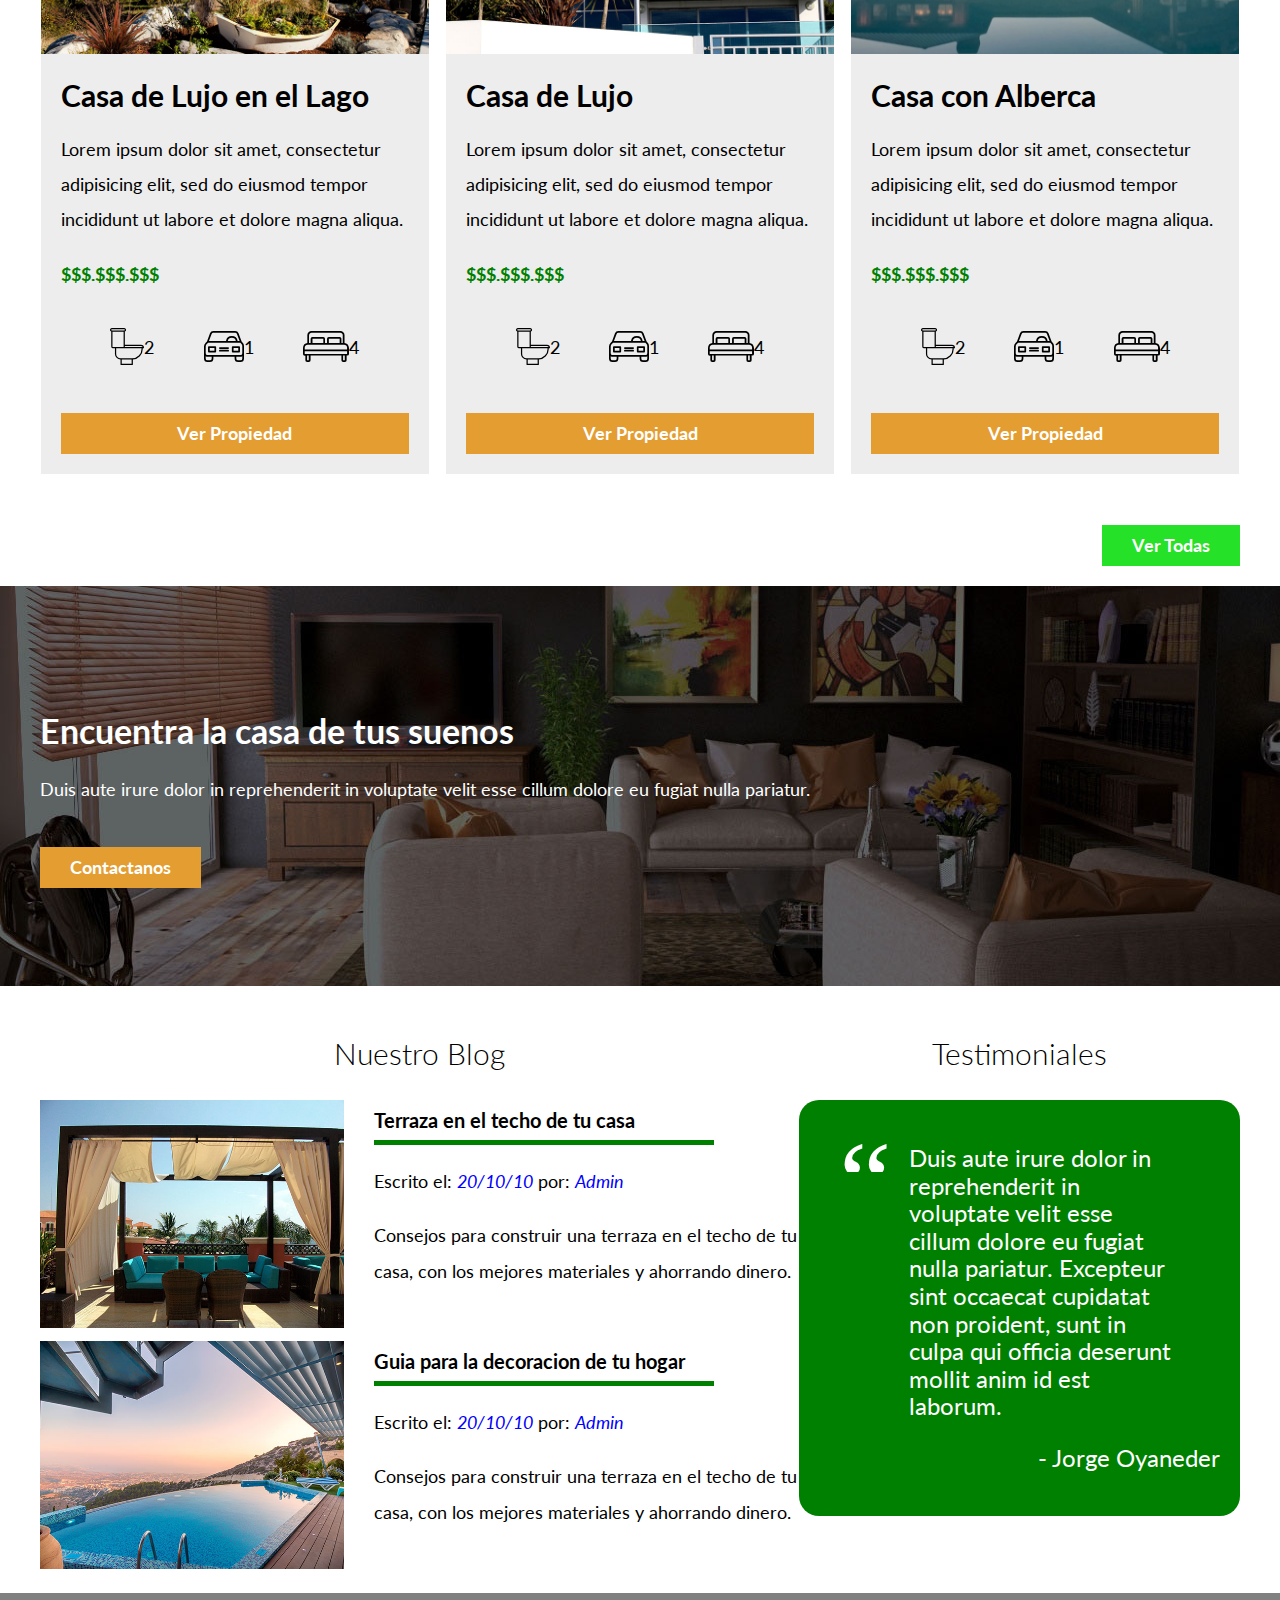
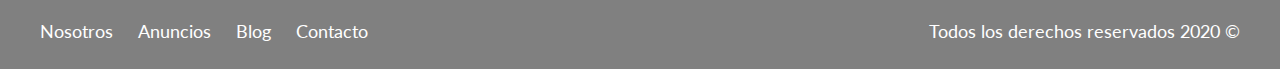
==== commit bad5e10f: "responsive index.html" ====
--- a/index.html
+++ b/index.html
@@ -29,7 +29,7 @@
     </div>
   </header>
 
-  <section class="contenedor seccion">
+  <section class="seccion contenedor">
     <h2 class="centrar-texto fw300">Mas Sobre Nosotros</h2>
 
     <div class="icono-nosotros">
@@ -124,12 +124,12 @@
               <p>4</p>
             </li>
           </ul>
-          <a class="boton boton-amarillo d-block centrar-texto" href="#">Ver Propiedad</a>
+          <a class="boton boton-amarillo d-block centrar-texto" href="anuncio.html">Ver Propiedad</a>
         </div>
       </div>
     </div>
     <div class="ver-todas">
-      <a class="boton boton-verde " href="anuncios.html">Ver Todas</a>
+      <a class="boton boton-verde" href="anuncios.html">Ver Todas</a>
     </div>
   </main>
 
@@ -149,7 +149,7 @@
           <img src="img/blog1.jpg" alt="Entrada de blog">
         </div>
         <div class="texto-entrada">
-          <a href="#">
+          <a href="entrada.html">
             <h4>Terraza en el techo de tu casa</h4>
           </a>
           <p>Escrito el: <em>20/10/10</em> por: <em>Admin</em></p>
@@ -162,7 +162,7 @@
           <img src="img/blog2.jpg" alt="Entrada de Blog">
         </div>
         <div class="texto-entrada">
-          <a href="#">
+          <a href="#entrada.html">
             <h4>Guia para la decoracion de tu hogar</h4>
           </a>
           <p>Escrito el: <em>20/10/10</em> por: <em>Admin</em></p>
--- a/css/style.css
+++ b/css/style.css
@@ -31,6 +31,7 @@
 }
 
 .contenedor {
+  width: 95%;
   max-width: 120rem;
   margin: 0 auto;
 }
@@ -53,6 +54,10 @@
   display: block !important;
 }
 
+.contenido-centrado {
+  max-width: 80rem;
+}
+
 /**botones**/
 .boton {
   color: white;
@@ -60,8 +65,21 @@
   text-decoration: none;
   font-size: 1.8rem;
   padding: 1rem 3rem;
-  display: inline-block;
   margin-top: 3rem;
+  border: none;
+  display: block;
+  flex: 0 0 auto;
+  text-align: center;
+}
+
+@media (min-width: 768px) {
+  .boton {
+    display: inline-block;
+  }
+}
+
+.boton:hover {
+  cursor: pointer;
 }
 
 .boton-amarillo {
@@ -84,12 +102,24 @@
   /**el minimo ancho de la imagen**/
 }
 
+.site-header {
+  background-color: rgba(0, 0, 0, 0.79);
+  padding: 2rem 0 3rem 0;
+}
+
 .contenido-header {
   height: 100%;
   /**para que tome el 100% del espacio vertical**/
   display: flex;
   flex-direction: column;
   justify-content: space-between;
+  text-align: center;
+}
+
+@media (min-width: 768px) {
+  .contenido-header {
+    text-align: left;
+  }
 }
 
 .contenido-header h1 {
@@ -100,37 +130,58 @@
 }
 
 .barra {
-  display: flex;
-  justify-content: space-between;
-  align-items: center;
-  line-height: 3rem;
+  padding-top: 3rem;
+}
+
+@media (min-width: 768px) {
+  .barra {
+    display: flex;
+    justify-content: space-between;
+    align-items: center;
+  }
 }
 
 /**navegacion**/
 .navegacion a {
   color: white;
   text-decoration: none;
-  font-size: 1.8rem;
-  margin-right: 2rem;
+  font-size: 2rem;
+  display: block;
+  line-height: 2;
+}
+
+@media (min-width: 768px) {
+  .navegacion a {
+    margin-right: 2rem;
+    font-size: 1.8rem;
+    display: inline-block;
+  }
+
+  .navegacion a:last-of-type {
+    margin: 0;
+  }
 }
 
 .navegacion a:hover {
   color: gray;
 }
 
-.navegacion a:last-of-type {
-  margin: 0;
-}
-
 /**iconos nosotros**/
-.icono-nosotros {
-  display: flex;
-  justify-content: space-between;
+@media (min-width: 768px) {
+  .icono-nosotros {
+    display: flex;
+    justify-content: space-between;
+  }
 }
 
 .icono {
-  flex-basis: calc(33.3% - 1rem);
   text-align: center;
+}
+
+@media (min-width: 768px) {
+  .icono {
+    flex-basis: calc(33.3% - 1rem);
+  }
 }
 
 .icono h3 {
@@ -138,17 +189,27 @@
 }
 
 /**anuncios**/
-.contenedor-anuncios {
-  display: flex;
-  justify-content: space-between;
+@media (min-width: 768px) {
+  .contenedor-anuncios {
+    display: flex;
+    justify-content: space-between;
+    flex-wrap: wrap;
+  }
 }
 
 .anuncio {
-  flex-basis: calc(33.3% - 1rem);
+  flex: 0 0 calc(33.3% - 1rem);
   border-style: solid;
   border-color: white;
   border-width: 0.1rem;
   background-color: rgb(237, 237, 237);
+  margin-bottom: 2rem;
+}
+
+@media (min-width: 768px) {
+  .anuncio {
+    flex: 0 0 calc(33.3% - 1rem);
+  }
 }
 
 .contenido-anuncio {
@@ -158,10 +219,12 @@
 .contenido-anuncio h3 {
   margin: 0;
 }
+
 .contenido-anuncio p {
   line-height: 3.5rem;
   margin-top: 2rem;
 }
+
 .precio {
   color: green;
   font-weight: 700;
@@ -172,6 +235,8 @@
   padding: 0;
   display: flex;
   justify-content: space-evenly;
+  max-width: 100%;
+  flex: 1;
 }
 
 .iconos-caracteristicas li {
@@ -193,7 +258,7 @@
 }
 
 .contenido-contacto {
-  flex: 1;
+  flex: 0 0 95%;
   color: white;
 }
 
@@ -202,23 +267,30 @@
 }
 
 /**seccion inferior**/
-.seccion-inferior {
-  display: flex;
-  justify-content: space-between;
-}
-
-.seccion-inferior .blog {
-  flex-basis: 66%;
-}
-
-.seccion-inferior .testimoniales {
-  flex-basis: calc(40% - 2rem);
+@media (min-width: 768px) {
+  .seccion-inferior {
+    display: flex;
+    justify-content: space-between;
+  }
+
+  .seccion-inferior .blog {
+    flex-basis: 66%;
+  }
+
+  .seccion-inferior .testimoniales {
+    flex-basis: calc(40% - 2rem);
+  }
 }
 
 .entrada-blog {
-  display: flex;
-  justify-content: space-between;
-  margin-bottom: 2rem;
+  margin-bottom: 1rem;
+}
+
+@media (min-width: 768px) {
+  .entrada-blog {
+    display: flex;
+    justify-content: space-between;
+  }
 }
 
 .entrada-blog:last-of-type {
@@ -260,17 +332,21 @@
 }
 
 /*testo,pmoa;*/
-.testimonial{
+.testimonial {
   background-color: green;
   font-size: 2.4rem;
   padding: 2rem;
   color: white;
   border-radius: 2rem;
 }
-.testimonial p{
+
+@media (min-width: 768px) {}
+
+.testimonial p {
   text-align: right;
 }
-.testimonial blockquote::before{
+
+.testimonial blockquote::before {
   content: '';
   background-image: url(../img/comilla.svg);
   width: 5rem;
@@ -279,21 +355,122 @@
   left: -2rem;
   top: -2rem;
 }
-.testimonial blockquote{
+
+.testimonial blockquote {
   position: relative;
   padding-left: 5rem;
 }
-.site-footer{
+
+.site-footer {
   background-color: gray;
   margin: 0;
 }
-.contenedor-footer{
+
+.contenedor-footer {
   padding: 2rem 0;
+  text-align: center;
+}
+
+@media (min-width: 768px) {
+  .contenedor-footer {
+    display: flex;
+    justify-content: space-between;
+    align-items: center;
+  }
+}
+
+.site-footer nav{
+  display: none;
+}
+@media (min-width: 768px) {
+  .site-footer nav{
+    display: block;
+  }
+}
+.contenedor.contenedor-footer p {
+  margin: 0;
+  color: white;
+}
+
+/**paginas internas**/
+/**nosotros**/
+.contenido-nosotros {
+  display: grid;
+  grid-template-columns: repeat(2, 1fr);
+  grid-column-gap: 2rem;
+}
+
+.texto-nosotros blockquote {
+  font-weight: 900;
+  margin-left: 0;
+}
+
+/**anuncio**/
+.resumen-propiedad {
   display: flex;
   justify-content: space-between;
-
-}
-.contenedor.contenedor-footer p{
+  align-items: center;
+}
+
+/**contacto**/
+.contacto p {
+  font-size: 1.5rem;
+  color: #4f4f4f;
   margin: 0;
-  color: white;
-}
+}
+
+legend {
+  font-size: 2.4rem;
+  color: #333333;
+}
+
+label {
+  display: block;
+  font-weight: 700;
+  text-transform: uppercase;
+}
+
+/**input[type="text"], input[type="email"], input[type="tel"]{
+  width: 100%;
+  padding: 1rem;
+  background-color: #e1e1e1;
+  border: none;
+  margin-bottom: 1rem;
+  margin-top: 1rem;
+}**/
+input:not([type="submit"]), textarea {
+  width: 100%;
+  padding: 1rem;
+  background-color: #e1e1e1;
+  border: none;
+  margin-bottom: 1rem;
+  margin-top: 1rem;
+  border-radius: 1rem;
+}
+
+select {
+  display: block;
+  width: 100%;
+  padding: 1rem;
+  background-color: #e1e1e1;
+  border: none;
+  margin-bottom: 1rem;
+  margin-top: 1rem;
+  border-radius: 1rem;
+}
+
+textarea {
+  height: 20rem;
+}
+
+.forma-contacto {
+  max-width: 30rem;
+  display: flex;
+  flex-direction: row;
+  align-items: center;
+}
+
+.comida {
+  display: flex;
+  flex-direction: row-reverse;
+}
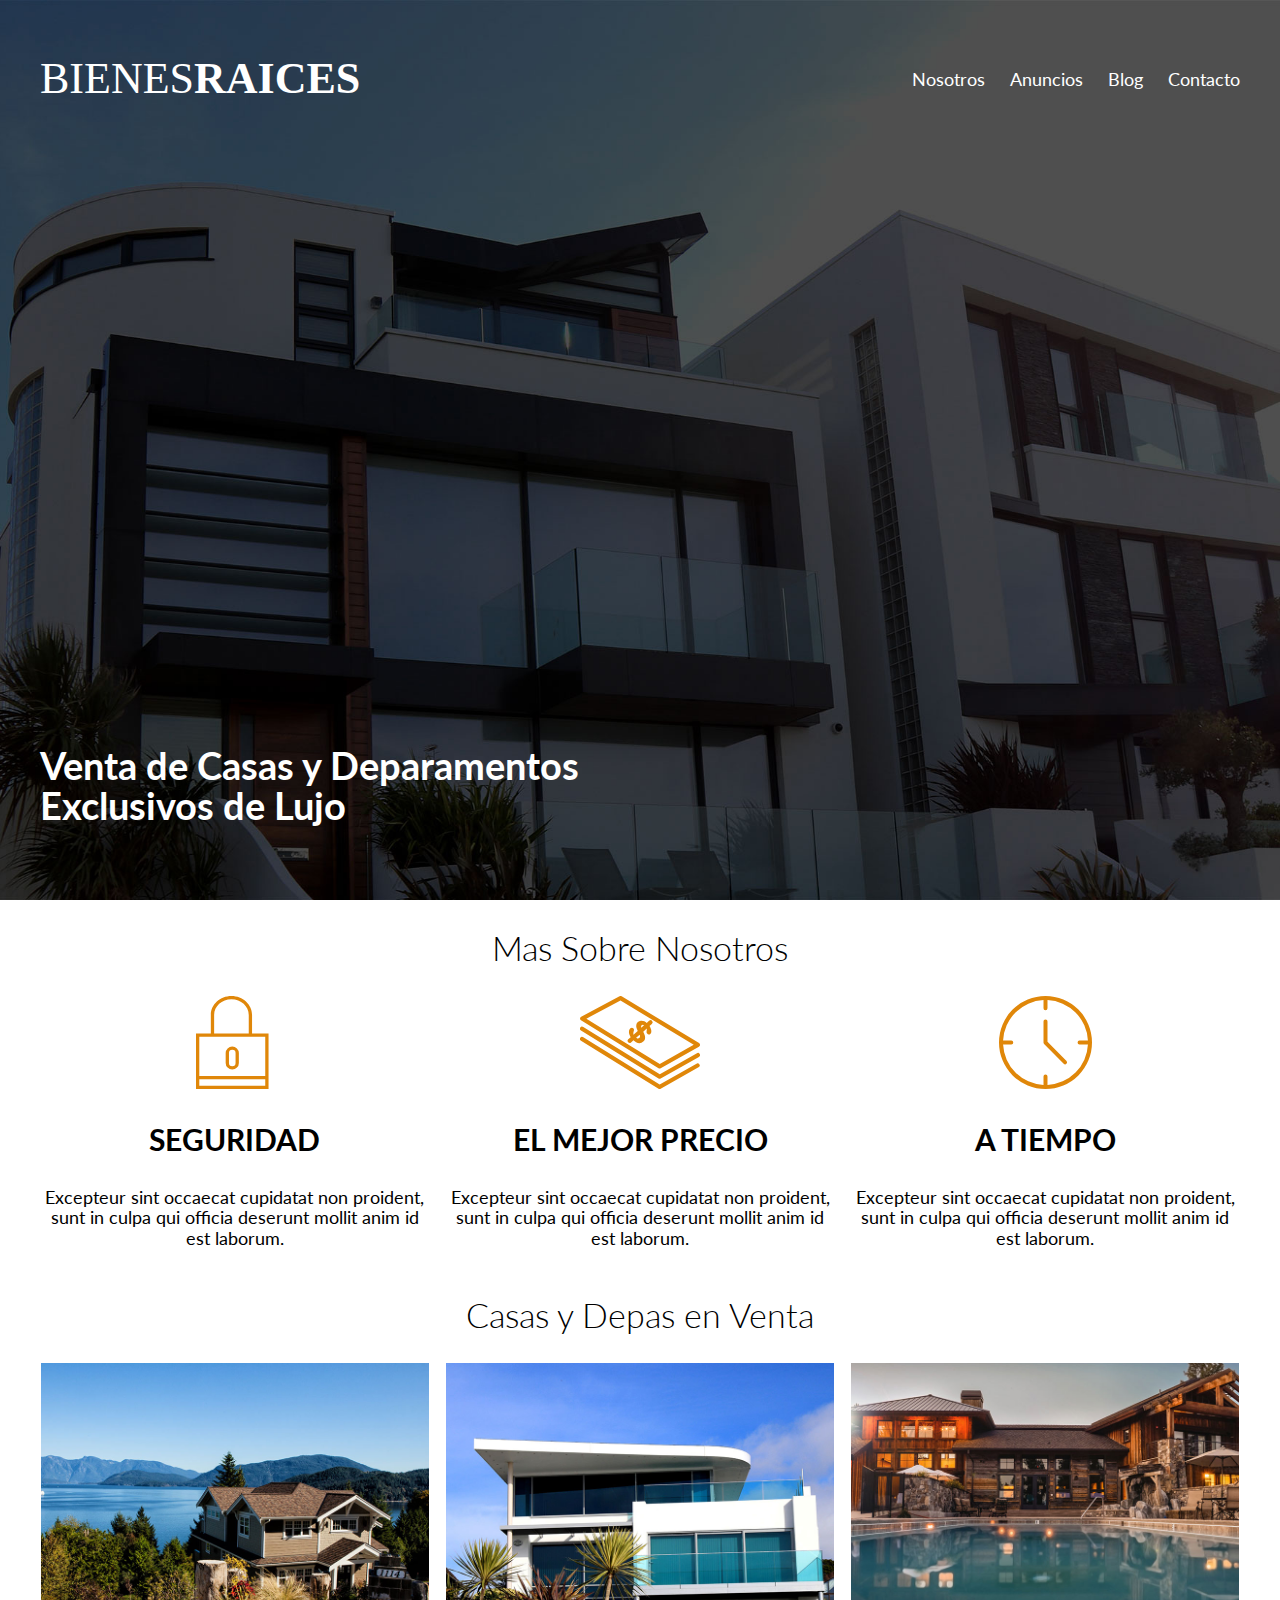
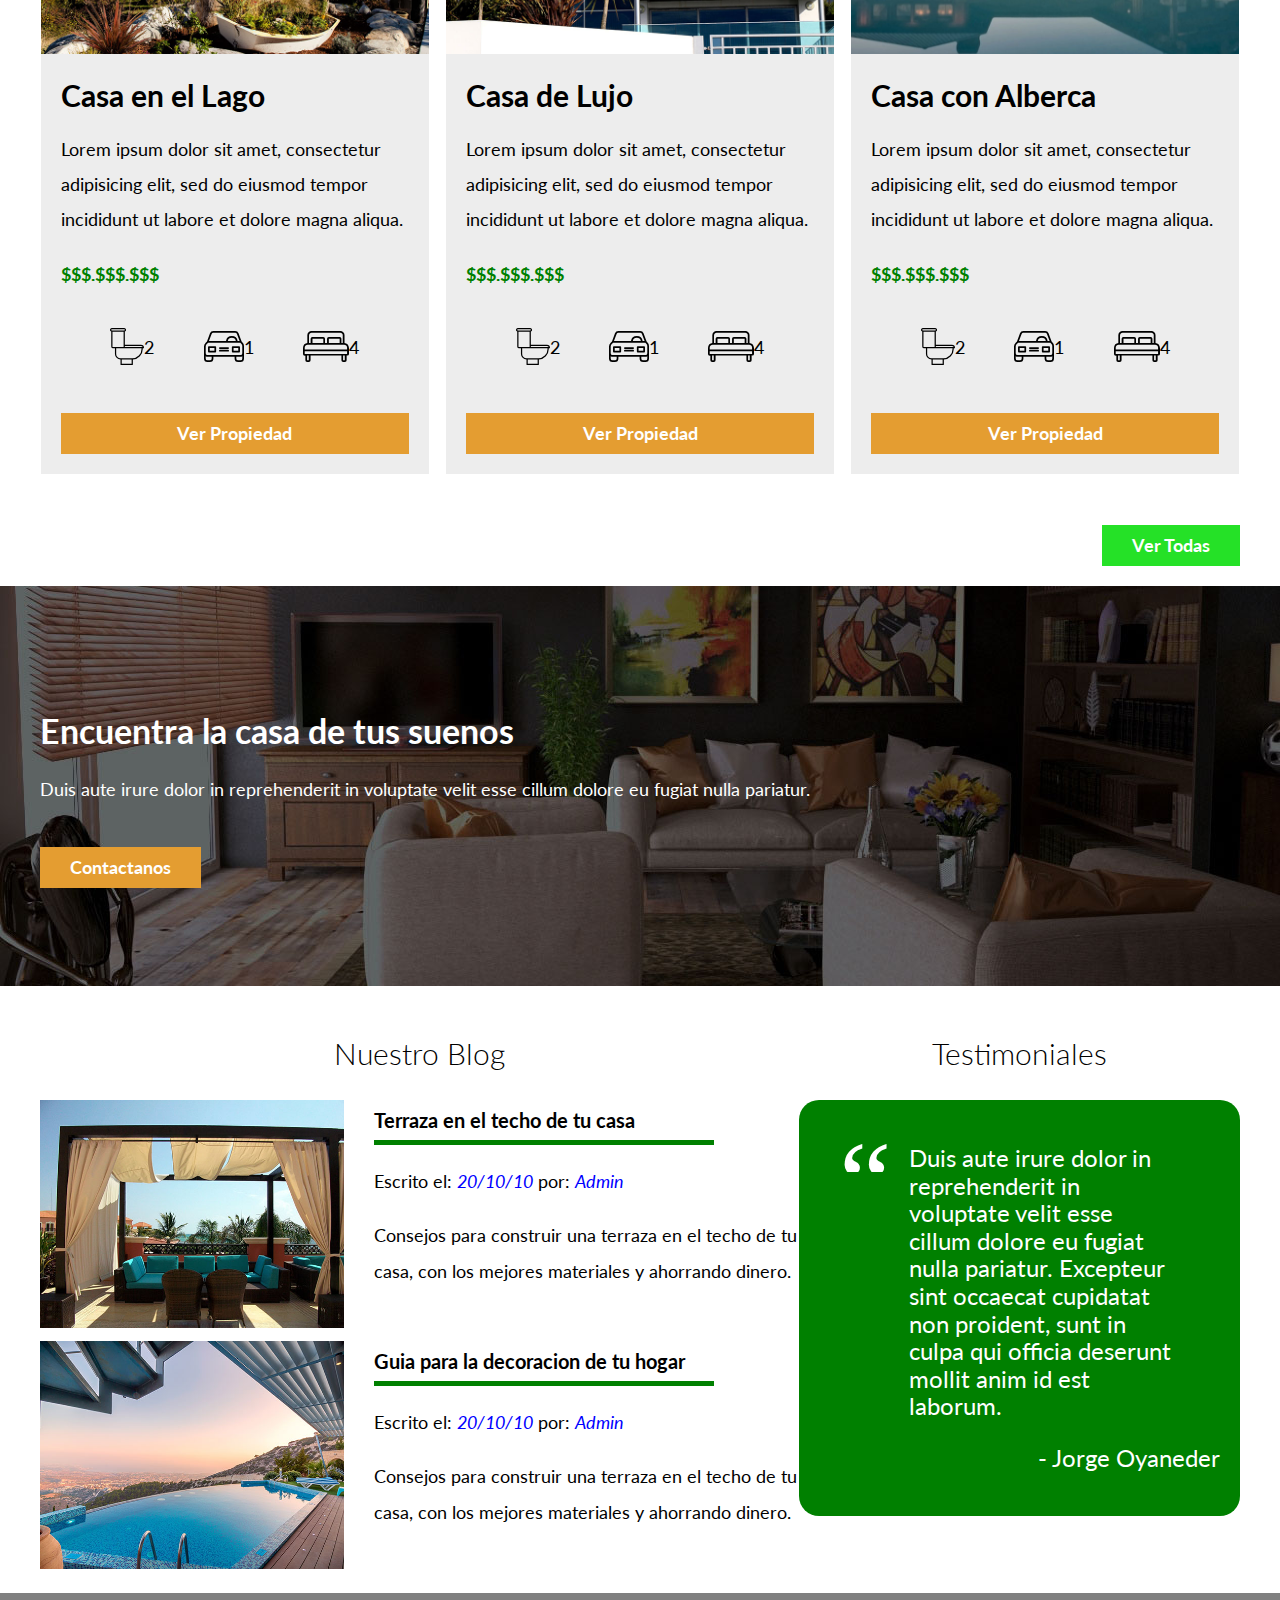
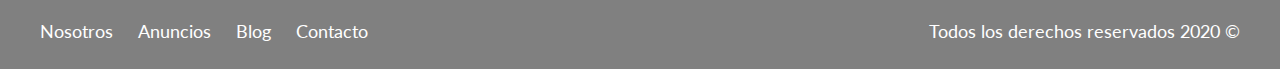
==== commit 791490d8: "Finalizacion de hacer responsive la pagina de bienes raices" ====
--- a/index.html
+++ b/index.html
@@ -59,7 +59,7 @@
       <div class="anuncio">
         <img src="img/anuncio1.jpg" alt="anuncio casa en el lago">
         <div class="contenido-anuncio">
-          <h3>Casa de Lujo en el Lago</h3>
+          <h3>Casa en el Lago</h3>
           <p>Lorem ipsum dolor sit amet, consectetur adipisicing elit, sed do eiusmod tempor incididunt ut labore et dolore magna aliqua.</p>
           <p class="precio">$$$.$$$.$$$</p>
           <ul class="iconos-caracteristicas">
--- a/css/style.css
+++ b/css/style.css
@@ -131,6 +131,7 @@
 
 .barra {
   padding-top: 3rem;
+  text-align: center;
 }
 
 @media (min-width: 768px) {
@@ -394,12 +395,16 @@
 
 /**paginas internas**/
 /**nosotros**/
-.contenido-nosotros {
-  display: grid;
-  grid-template-columns: repeat(2, 1fr);
-  grid-column-gap: 2rem;
-}
-
+.contenido-nosotros p{
+  text-align: justify;
+}
+@media (min-width: 768px) {
+  .contenido-nosotros {
+    display: grid;
+    grid-template-columns: repeat(2, 1fr);
+    grid-column-gap: 2rem;
+  }
+}
 .texto-nosotros blockquote {
   font-weight: 900;
   margin-left: 0;
